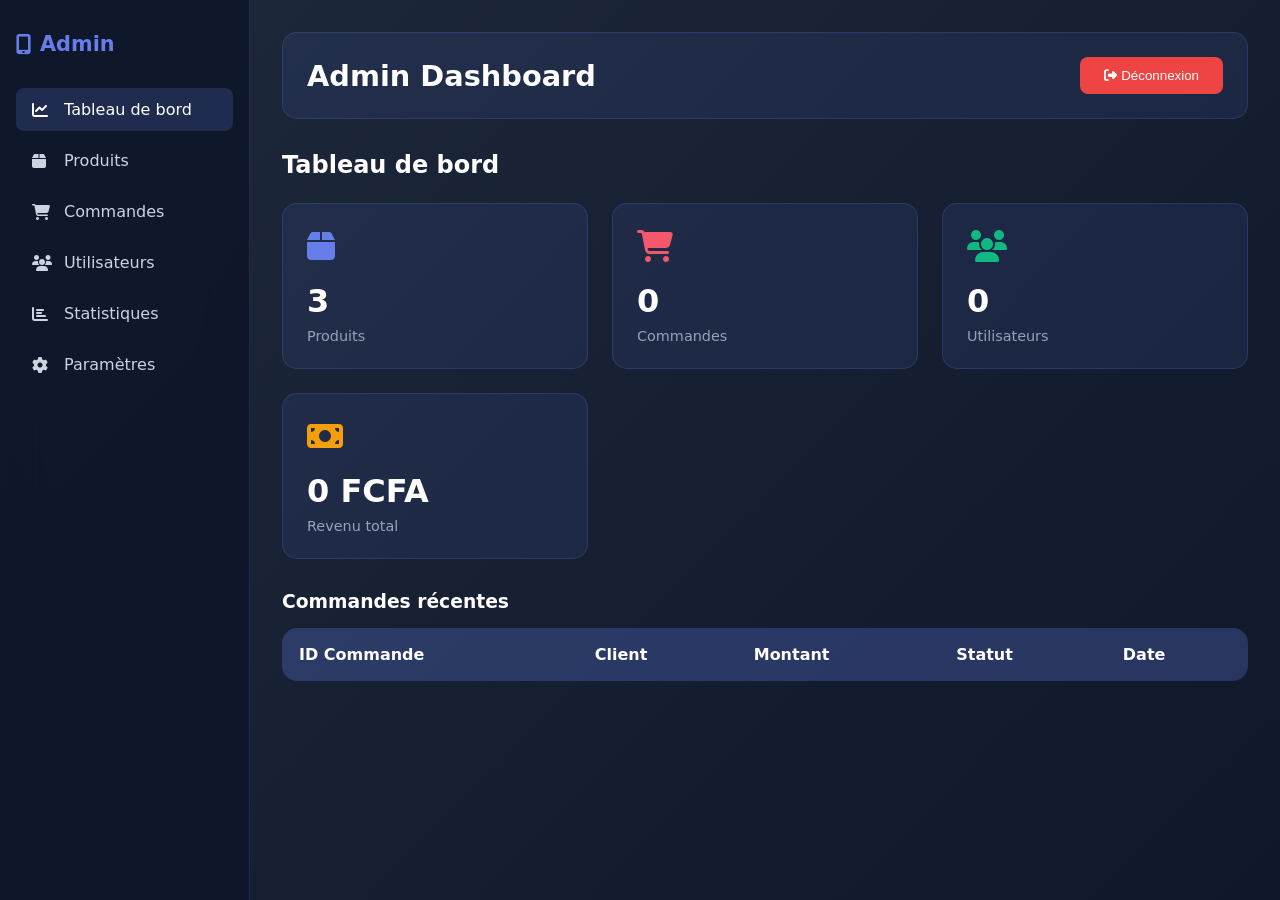
==== admin.html @ 731d3923 "Add files via upload" ====
<!DOCTYPE html>
<html lang="fr">
<head>
<meta charset="UTF-8">
<meta name="viewport" content="width=device-width, initial-scale=1.0">
<title>MobileShop Pro - Admin Dashboard</title>
<link rel="stylesheet" href="https://cdnjs.cloudflare.com/ajax/libs/font-awesome/6.4.0/css/all.min.css">
<style>
  :root {
    --primary: #667eea;
    --secondary: #f5576c;
    --success: #10b981;
    --danger: #ef4444;
    --warning: #f59e0b;
    --dark: #0f172a;
    --light: #f8fafc;
    --gray: #64748b;
    --shadow: 0 10px 30px rgba(0, 0, 0, 0.2);
  }

  * {
    margin: 0;
    padding: 0;
    box-sizing: border-box;
  }

  body {
    font-family: 'Inter', 'Segoe UI', system-ui, -apple-system, sans-serif;
    background: linear-gradient(135deg, #1e293b 0%, #0f172a 100%);
    color: #fff;
    min-height: 100vh;
  }

  /* ===== SIDEBAR ===== */
  .sidebar {
    position: fixed;
    left: 0;
    top: 0;
    width: 250px;
    height: 100vh;
    background: rgba(15, 23, 42, 0.95);
    backdrop-filter: blur(20px);
    padding: 2rem 1rem;
    border-right: 1px solid rgba(102, 126, 234, 0.2);
    overflow-y: auto;
    z-index: 1000;
  }

  .logo {
    font-size: 1.3rem;
    font-weight: 800;
    color: var(--primary);
    margin-bottom: 2rem;
    display: flex;
    align-items: center;
    gap: 0.5rem;
  }

  .menu {
    list-style: none;
  }

  .menu-item {
    margin-bottom: 0.5rem;
  }

  .menu-link {
    color: #cbd5e1;
    text-decoration: none;
    padding: 0.75rem 1rem;
    border-radius: 8px;
    display: flex;
    align-items: center;
    gap: 0.75rem;
    transition: all 0.3s ease;
    cursor: pointer;
  }

  .menu-link:hover,
  .menu-link.active {
    background: rgba(102, 126, 234, 0.2);
    color: white;
  }

  .menu-link i {
    width: 20px;
  }

  /* ===== MAIN CONTENT ===== */
  .main {
    margin-left: 250px;
    padding: 2rem;
  }

  .header {
    display: flex;
    justify-content: space-between;
    align-items: center;
    margin-bottom: 2rem;
    background: rgba(102, 126, 234, 0.1);
    padding: 1.5rem;
    border-radius: 15px;
    border: 1px solid rgba(102, 126, 234, 0.2);
  }

  .header h1 {
    font-size: 1.8rem;
  }

  .logout-btn {
    background: var(--danger);
    color: white;
    border: none;
    padding: 0.7rem 1.5rem;
    border-radius: 8px;
    cursor: pointer;
    transition: all 0.3s ease;
  }

  .logout-btn:hover {
    transform: translateY(-2px);
  }

  /* ===== DASHBOARD GRID ===== */
  .dashboard-grid {
    display: grid;
    grid-template-columns: repeat(auto-fit, minmax(250px, 1fr));
    gap: 1.5rem;
    margin-bottom: 2rem;
  }

  .card {
    background: rgba(102, 126, 234, 0.1);
    border: 1px solid rgba(102, 126, 234, 0.2);
    border-radius: 15px;
    padding: 1.5rem;
    transition: all 0.3s ease;
  }

  .card:hover {
    transform: translateY(-5px);
    box-shadow: 0 10px 30px rgba(102, 126, 234, 0.3);
  }

  .card-icon {
    font-size: 2rem;
    margin-bottom: 1rem;
  }

  .card-value {
    font-size: 2rem;
    font-weight: 800;
    margin-bottom: 0.5rem;
  }

  .card-label {
    color: #94a3b8;
    font-size: 0.9rem;
  }

  /* ===== SECTION ===== */
  .section {
    display: none;
  }

  .section.active {
    display: block;
  }

  .section-title {
    font-size: 1.5rem;
    margin-bottom: 1.5rem;
  }

  /* ===== TABLES ===== */
  .table-container {
    background: rgba(102, 126, 234, 0.1);
    border: 1px solid rgba(102, 126, 234, 0.2);
    border-radius: 15px;
    overflow: hidden;
  }

  table {
    width: 100%;
    border-collapse: collapse;
  }

  th {
    background: rgba(102, 126, 234, 0.2);
    padding: 1rem;
    text-align: left;
    font-weight: 600;
    color: white;
  }

  td {
    padding: 1rem;
    border-bottom: 1px solid rgba(102, 126, 234, 0.1);
    color: #cbd5e1;
  }

  tr:hover {
    background: rgba(102, 126, 234, 0.1);
  }

  .status {
    padding: 0.25rem 0.75rem;
    border-radius: 50px;
    font-size: 0.8rem;
    font-weight: 600;
  }

  .status-pending {
    background: rgba(245, 158, 11, 0.2);
    color: #f59e0b;
  }

  .status-completed {
    background: rgba(16, 185, 129, 0.2);
    color: #10b981;
  }

  .btn {
    padding: 0.5rem 1rem;
    border: none;
    border-radius: 8px;
    cursor: pointer;
    font-weight: 600;
    transition: all 0.3s ease;
    margin-right: 0.5rem;
  }

  .btn-primary {
    background: var(--primary);
    color: white;
  }

  .btn-primary:hover {
    transform: translateY(-2px);
  }

  .btn-danger {
    background: var(--danger);
    color: white;
  }

  .btn-danger:hover {
    transform: translateY(-2px);
  }

  .btn-success {
    background: var(--success);
    color: white;
  }

  .btn-success:hover {
    transform: translateY(-2px);
  }

  /* ===== FORMS ===== */
  .form-group {
    margin-bottom: 1.5rem;
  }

  .form-label {
    display: block;
    margin-bottom: 0.5rem;
    font-weight: 600;
    color: #cbd5e1;
  }

  .form-input,
  .form-select,
  .form-textarea {
    width: 100%;
    padding: 0.8rem 1rem;
    background: rgba(102, 126, 234, 0.1);
    border: 1px solid rgba(102, 126, 234, 0.3);
    border-radius: 8px;
    color: white;
    font-family: inherit;
    transition: all 0.3s ease;
  }

  .form-input:focus,
  .form-select:focus,
  .form-textarea:focus {
    outline: none;
    border-color: var(--primary);
    background: rgba(102, 126, 234, 0.15);
  }

  .form-row {
    display: grid;
    grid-template-columns: 1fr 1fr;
    gap: 1rem;
  }

  /* ===== MODAL ===== */
  .modal {
    display: none;
    position: fixed;
    top: 0;
    left: 0;
    width: 100%;
    height: 100%;
    background: rgba(0, 0, 0, 0.7);
    z-index: 2000;
    align-items: center;
    justify-content: center;
  }

  .modal.active {
    display: flex;
  }

  .modal-content {
    background: linear-gradient(135deg, #1e293b 0%, #0f172a 100%);
    border-radius: 15px;
    padding: 2rem;
    max-width: 600px;
    width: 90%;
    max-height: 90vh;
    overflow-y: auto;
    border: 1px solid rgba(102, 126, 234, 0.2);
  }

  .modal-header {
    display: flex;
    justify-content: space-between;
    align-items: center;
    margin-bottom: 1.5rem;
  }

  .close-modal {
    background: none;
    border: none;
    font-size: 1.5rem;
    cursor: pointer;
    color: #94a3b8;
  }

  /* ===== ALERTS ===== */
  .alert {
    padding: 1rem;
    border-radius: 8px;
    margin-bottom: 1.5rem;
    display: none;
  }

  .alert.show {
    display: block;
  }

  .alert-success {
    background: rgba(16, 185, 129, 0.1);
    border: 1px solid rgba(16, 185, 129, 0.3);
    color: #86efac;
  }

  .alert-danger {
    background: rgba(239, 68, 68, 0.1);
    border: 1px solid rgba(239, 68, 68, 0.3);
    color: #fca5a5;
  }

  /* ===== SEARCH ===== */
  .search-box {
    margin-bottom: 1.5rem;
  }

  .search-input {
    width: 100%;
    max-width: 400px;
    padding: 0.8rem 1rem;
    background: rgba(102, 126, 234, 0.1);
    border: 1px solid rgba(102, 126, 234, 0.3);
    border-radius: 8px;
    color: white;
  }

  .search-input::placeholder {
    color: #64748b;
  }

  /* ===== RESPONSIVE ===== */
  @media (max-width: 768px) {
    .sidebar {
      width: 0;
      overflow: hidden;
    }

    .main {
      margin-left: 0;
    }

    .dashboard-grid {
      grid-template-columns: 1fr;
    }

    .form-row {
      grid-template-columns: 1fr;
    }

    .modal-content {
      width: 95%;
    }

    .header {
      flex-direction: column;
      gap: 1rem;
      align-items: flex-start;
    }
  }
</style>
</head>

<body>
  <!-- SIDEBAR -->
  <aside class="sidebar">
    <div class="logo">
      <i class="fas fa-mobile-alt"></i>
      <span>Admin</span>
    </div>

    <ul class="menu">
      <li class="menu-item">
        <div class="menu-link active" onclick="showSection('dashboard')">
          <i class="fas fa-chart-line"></i>
          <span>Tableau de bord</span>
        </div>
      </li>
      <li class="menu-item">
        <div class="menu-link" onclick="showSection('products')">
          <i class="fas fa-box"></i>
          <span>Produits</span>
        </div>
      </li>
      <li class="menu-item">
        <div class="menu-link" onclick="showSection('orders')">
          <i class="fas fa-shopping-cart"></i>
          <span>Commandes</span>
        </div>
      </li>
      <li class="menu-item">
        <div class="menu-link" onclick="showSection('users')">
          <i class="fas fa-users"></i>
          <span>Utilisateurs</span>
        </div>
      </li>
      <li class="menu-item">
        <div class="menu-link" onclick="showSection('analytics')">
          <i class="fas fa-chart-bar"></i>
          <span>Statistiques</span>
        </div>
      </li>
      <li class="menu-item">
        <div class="menu-link" onclick="showSection('settings')">
          <i class="fas fa-cog"></i>
          <span>Paramètres</span>
        </div>
      </li>
    </ul>
  </aside>

  <!-- MAIN CONTENT -->
  <main class="main">
    <!-- HEADER -->
    <div class="header">
      <h1>Admin Dashboard</h1>
      <button class="logout-btn" onclick="logout()">
        <i class="fas fa-sign-out-alt"></i> Déconnexion
      </button>
    </div>

    <!-- ALERTS -->
    <div class="alert alert-success" id="successAlert"></div>
    <div class="alert alert-danger" id="errorAlert"></div>

    <!-- ===== DASHBOARD SECTION ===== -->
    <section id="dashboard" class="section active">
      <h2 class="section-title">Tableau de bord</h2>
      
      <div class="dashboard-grid">
        <div class="card">
          <div class="card-icon" style="color: var(--primary);"><i class="fas fa-box"></i></div>
          <div class="card-value" id="totalProducts">0</div>
          <div class="card-label">Produits</div>
        </div>

        <div class="card">
          <div class="card-icon" style="color: var(--secondary);"><i class="fas fa-shopping-cart"></i></div>
          <div class="card-value" id="totalOrders">0</div>
          <div class="card-label">Commandes</div>
        </div>

        <div class="card">
          <div class="card-icon" style="color: var(--success);"><i class="fas fa-users"></i></div>
          <div class="card-value" id="totalUsers">0</div>
          <div class="card-label">Utilisateurs</div>
        </div>

        <div class="card">
          <div class="card-icon" style="color: var(--warning);"><i class="fas fa-money-bill"></i></div>
          <div class="card-value" id="totalRevenue">0 FCFA</div>
          <div class="card-label">Revenu total</div>
        </div>
      </div>

      <h3 style="margin-top: 2rem; margin-bottom: 1rem;">Commandes récentes</h3>
      <div class="table-container">
        <table>
          <thead>
            <tr>
              <th>ID Commande</th>
              <th>Client</th>
              <th>Montant</th>
              <th>Statut</th>
              <th>Date</th>
            </tr>
          </thead>
          <tbody id="recentOrdersTable">
          </tbody>
        </table>
      </div>
    </section>

    <!-- ===== PRODUCTS SECTION ===== -->
    <section id="products" class="section">
      <h2 class="section-title">Gestion des produits</h2>

      <button class="btn btn-primary" onclick="openProductModal()" style="margin-bottom: 1.5rem;">
        <i class="fas fa-plus"></i> Ajouter un produit
      </button>

      <div class="search-box">
        <input type="text" class="search-input" id="productSearch" placeholder="Chercher un produit..." onkeyup="filterProducts()">
      </div>

      <div class="table-container">
        <table>
          <thead>
            <tr>
              <th>Nom</th>
              <th>Marque</th>
              <th>Prix</th>
              <th>Type</th>
              <th>Actions</th>
            </tr>
          </thead>
          <tbody id="productsTable">
          </tbody>
        </table>
      </div>
    </section>

    <!-- ===== ORDERS SECTION ===== -->
    <section id="orders" class="section">
      <h2 class="section-title">Gestion des commandes</h2>

      <div class="search-box">
        <input type="text" class="search-input" id="orderSearch" placeholder="Chercher une commande..." onkeyup="filterOrders()">
      </div>

      <div class="table-container">
        <table>
          <thead>
            <tr>
              <th>ID</th>
              <th>Client</th>
              <th>Téléphone</th>
              <th>Montant</th>
              <th>Statut</th>
              <th>Date</th>
              <th>Actions</th>
            </tr>
          </thead>
          <tbody id="ordersTable">
          </tbody>
        </table>
      </div>
    </section>

    <!-- ===== USERS SECTION ===== -->
    <section id="users" class="section">
      <h2 class="section-title">Gestion des utilisateurs</h2>

      <div class="search-box">
        <input type="text" class="search-input" id="userSearch" placeholder="Chercher un utilisateur..." onkeyup="filterUsers()">
      </div>

      <div class="table-container">
        <table>
          <thead>
            <tr>
              <th>Nom</th>
              <th>Email</th>
              <th>Téléphone</th>
              <th>Commandes</th>
              <th>Actions</th>
            </tr>
          </thead>
          <tbody id="usersTable">
          </tbody>
        </table>
      </div>
    </section>

    <!-- ===== ANALYTICS SECTION ===== -->
    <section id="analytics" class="section">
      <h2 class="section-title">Statistiques</h2>

      <div class="dashboard-grid">
        <div class="card">
          <div class="card-icon" style="color: var(--primary);"><i class="fas fa-chart-pie"></i></div>
          <div class="card-value" id="avgOrderValue">0 FCFA</div>
          <div class="card-label">Commande moyenne</div>
        </div>

        <div class="card">
          <div class="card-icon" style="color: var(--secondary);"><i class="fas fa-percentage"></i></div>
          <div class="card-value" id="completionRate">0%</div>
          <div class="card-label">Taux de complétion</div>
        </div>

        <div class="card">
          <div class="card-icon" style="color: var(--success);"><i class="fas fa-arrow-up"></i></div>
          <div class="card-value" id="topProduct">--</div>
          <div class="card-label">Produit le plus vendu</div>
        </div>

        <div class="card">
          <div class="card-icon" style="color: var(--warning);"><i class="fas fa-star"></i></div>
          <div class="card-value" id="avgRating">0/5</div>
          <div class="card-label">Note moyenne</div>
        </div>
      </div>
    </section>

    <!-- ===== SETTINGS SECTION ===== -->
    <section id="settings" class="section">
      <h2 class="section-title">Paramètres</h2>

      <div class="card" style="max-width: 600px;">
        <div class="form-group">
          <label class="form-label">Nom du magasin</label>
          <input type="text" class="form-input" id="storeName" value="MobileShop Pro">
        </div>

        <div class="form-group">
          <label class="form-label">Email contact</label>
          <input type="email" class="form-input" id="storeEmail" value="contact@mobileshop.sn">
        </div>

        <div class="form-group">
          <label class="form-label">Téléphone</label>
          <input type="tel" class="form-input" id="storePhone" value="77 123 45 67">
        </div>

        <div class="form-group">
          <label class="form-label">Adresse</label>
          <input type="text" class="form-input" id="storeAddress" value="Dakar, Sénégal">
        </div>

        <div class="form-group">
          <label class="form-label">Frais de livraison (si < 100k)</label>
          <input type="number" class="form-input" id="shippingFee" value="2000">
        </div>

        <button class="btn btn-success" onclick="saveSettings()">
          <i class="fas fa-save"></i> Sauvegarder
        </button>
      </div>
    </section>
  </main>

  <!-- PRODUCT MODAL -->
  <div class="modal" id="productModal">
    <div class="modal-content">
      <div class="modal-header">
        <h3>Ajouter/Modifier un produit</h3>
        <button class="close-modal" onclick="closeProductModal()"><i class="fas fa-times"></i></button>
      </div>

      <form onsubmit="saveProduct(event)">
        <div class="form-group">
          <label class="form-label">Nom du produit</label>
          <input type="text" class="form-input" id="productName" required>
        </div>

        <div class="form-row">
          <div class="form-group">
            <label class="form-label">Marque</label>
            <select class="form-select" id="productBrand" required>
              <option value="">-- Sélectionnez --</option>
              <option value="apple">Apple</option>
              <option value="samsung">Samsung</option>
              <option value="xiaomi">Xiaomi</option>
              <option value="oppo">Oppo</option>
            </select>
          </div>

          <div class="form-group">
            <label class="form-label">Type</label>
            <select class="form-select" id="productType" required>
              <option value="">-- Sélectionnez --</option>
              <option value="flagship">Flagship</option>
              <option value="mid">Mid-Range</option>
              <option value="budget">Budget</option>
            </select>
          </div>
        </div>

        <div class="form-row">
          <div class="form-group">
            <label class="form-label">Prix (FCFA)</label>
            <input type="number" class="form-input" id="productPrice" required>
          </div>

          <div class="form-group">
            <label class="form-label">Taille écran</label>
            <input type="text" class="form-input" id="productScreen" placeholder="ex: 6.7\"">
          </div>
        </div>

        <div class="form-group">
          <label class="form-label">Spécifications</label>
          <textarea class="form-textarea" id="productSpecs" rows="3" placeholder="Ex: A16 Bionic • Super Retina XDR"></textarea>
        </div>

        <div class="form-group">
          <label class="form-label">URL Image</label>
          <input type="url" class="form-input" id="productImage" placeholder="https://...">
        </div>

        <button type="submit" class="btn btn-success">
          <i class="fas fa-save"></i> Sauvegarder
        </button>
      </form>
    </div>
  </div>

  <script>
    // ===== DATABASE =====
    let db = {
      products: JSON.parse(localStorage.getItem('adminProducts')) || [
        { id: 1, name: "iPhone 14 Pro Max", brand: "apple", price: 900000, type: "flagship", screen: "6.7\"", specs: "A16 Bionic • 6.7\" Super Retina XDR", image: "https://images.unsplash.com/photo-1664478546389-6c03f5c0b9e0" },
        { id: 2, name: "Samsung Galaxy S23 Ultra", brand: "samsung", price: 850000, type: "flagship", screen: "6.8\"", specs: "Snapdragon 8 Gen 2 • 6.8\" Dynamic AMOLED", image: "https://images.unsplash.com/photo-1678911820864-e0c2d1a5cddb" },
        { id: 3, name: "Xiaomi Redmi Note 12 Pro+", brand: "xiaomi", price: 450000, type: "mid", screen: "6.67\"", specs: "Snapdragon 685 • 6.67\" AMOLED 120Hz", image: "https://images.unsplash.com/photo-1631729371254-42c2892f0e6e" },
      ],
      orders: JSON.parse(localStorage.getItem('adminOrders')) || [],
      users: JSON.parse(localStorage.getItem('adminUsers')) || [],
      settings: JSON.parse(localStorage.getItem('adminSettings')) || {
        storeName: "MobileShop Pro",
        storeEmail: "contact@mobileshop.sn",
        storePhone: "77 123 45 67",
        storeAddress: "Dakar, Sénégal",
        shippingFee: 2000
      }
    };

    let currentEditingProductId = null;

    // ===== INIT =====
    function init() {
      loadOrders();
      loadUsers();
      updateDashboard();
      displayProducts();
      displayOrders();
      displayUsers();
      loadSettings();
    }

    function saveDB() {
      localStorage.setItem('adminProducts', JSON.stringify(db.products));
      localStorage.setItem('adminOrders', JSON.stringify(db.orders));
      localStorage.setItem('adminUsers', JSON.stringify(db.users));
      localStorage.setItem('adminSettings', JSON.stringify(db.settings));
    }

    // ===== DASHBOARD =====
    function updateDashboard() {
      document.getElementById('totalProducts').textContent = db.products.length;
      document.getElementById('totalOrders').textContent = db.orders.length;
      document.getElementById('totalUsers').textContent = db.users.length;

      const totalRevenue = db.orders.reduce((sum, o) => sum + o.total, 0);
      document.getElementById('totalRevenue').textContent = totalRevenue.toLocaleString() + ' FCFA';

      displayRecentOrders();
      updateAnalytics();
    }

    function displayRecentOrders() {
      const tbody = document.getElementById('recentOrdersTable');
      const recentOrders = db.orders.slice(-5).reverse();

      tbody.innerHTML = recentOrders.map(order => `
        <tr>
          <td>#${order.id.toString().slice(-6)}</td>
          <td>${order.customer.name}</td>
          <td>${order.total.toLocaleString()} FCFA</td>
          <td><span class="status status-${order.status}">${order.status === 'pending' ? 'En cours' : 'Livrée'}</span></td>
          <td>${new Date(order.date).toLocaleDateString('fr-FR')}</td>
        </tr>
      `).join('');
    }

    // ===== PRODUCTS =====
    function displayProducts() {
      const tbody = document.getElementById('productsTable');
      tbody.innerHTML = db.products.map(product => `
        <tr>
          <td>${product.name}</td>
          <td>${product.brand.toUpperCase()}</td>
          <td>${product.price.toLocaleString()} FCFA</td>
          <td>${product.type}</td>
          <td>
            <button class="btn btn-primary" onclick="editProduct(${product.id})">Modifier</button>
            <button class="btn btn-danger" onclick="deleteProduct(${product.id})">Supprimer</button>
          </td>
        </tr>
      `).join('');
    }

    function filterProducts() {
      const search = document.getElementById('productSearch').value.toLowerCase();
      const filtered = db.products.filter(p => 
        p.name.toLowerCase().includes(search) || 
        p.brand.toLowerCase().includes(search)
      );

      const tbody = document.getElementById('productsTable');
      tbody.innerHTML = filtered.map(product => `
        <tr>
          <td>${product.name}</td>
          <td>${product.brand.toUpperCase()}</td>
          <td>${product.price.toLocaleString()} FCFA</td>
          <td>${product.type}</td>
          <td>
            <button class="btn btn-primary" onclick="editProduct(${product.id})">Modifier</button>
            <button class="btn btn-danger" onclick="deleteProduct(${product.id})">Supprimer</button>
          </td>
        </tr>
      `).join('');
    }

    function openProductModal() {
      currentEditingProductId = null;
      document.getElementById('productName').value = '';
      document.getElementById('productBrand').value = '';
      document.getElementById('productType').value = '';
      document.getElementById('productPrice').value = '';
      document.getElementById('productScreen').value = '';
      document.getElementById('productSpecs').value = '';
      document.getElementById('productImage').value = '';
      document.getElementById('productModal').classList.add('active');
    }

    function closeProductModal() {
      document.getElementById('productModal').classList.remove('active');
    }

    function editProduct(id) {
      const product = db.products.find(p => p.id === id);
      if (!product) return;

      currentEditingProductId = id;
      document.getElementById('productName').value = product.name;
      document.getElementById('productBrand').value = product.brand;
      document.getElementById('productType').value = product.type;
      document.getElementById('productPrice').value = product.price;
      document.getElementById('productScreen').value = product.screen;
      document.getElementById('productSpecs').value = product.specs;
      document.getElementById('productImage').value = product.image;
      document.getElementById('productModal').classList.add('active');
    }

    function saveProduct(e) {
      e.preventDefault();

      const productData = {
        name: document.getElementById('productName').value,
        brand: document.getElementById('productBrand').value,
        type: document.getElementById('productType').value,
        price: parseInt(document.getElementById('productPrice').value),
        screen: document.getElementById('productScreen').value,
        specs: document.getElementById('productSpecs').value,
        image: document.getElementById('productImage').value
      };

      if (currentEditingProductId) {
        const index = db.products.findIndex(p => p.id === currentEditingProductId);
        db.products[index] = { ...db.products[index], ...productData };
        showAlert('Produit modifié avec succès!', 'success');
      } else {
        db.products.push({ id: Date.now(), ...productData });
        showAlert('Produit ajouté avec succès!', 'success');
      }

      saveDB();
      displayProducts();
      closeProductModal();
      updateDashboard();
    }

    function deleteProduct(id) {
      if (confirm('Êtes-vous sûr?')) {
        db.products = db.products.filter(p => p.id !== id);
        saveDB();
        displayProducts();
        updateDashboard();
        showAlert('Produit supprimé!', 'success');
      }
    }

    // ===== ORDERS =====
    function loadOrders() {
      const ordersData = JSON.parse(localStorage.getItem('orders')) || [];
      db.orders = ordersData;
    }

    function displayOrders() {
      const tbody = document.getElementById('ordersTable');
      tbody.innerHTML = db.orders.map(order => `
        <tr>
          <td>#${order.id.toString().slice(-6)}</td>
          <td>${order.customer.name}</td>
          <td>${order.customer.phone}</td>
          <td>${order.total.toLocaleString()} FCFA</td>
          <td><span class="status status-${order.status}">${order.status === 'pending' ? 'En cours' : 'Livrée'}</span></td>
          <td>${new Date(order.date).toLocaleDateString('fr-FR')}</td>
          <td>
            <button class="btn btn-success" onclick="completeOrder(${order.id})">Compléter</button>
          </td>
        </tr>
      `).join('');
    }

    function filterOrders() {
      const search = document.getElementById('orderSearch').value.toLowerCase();
      const filtered = db.orders.filter(o =>
        o.id.toString().includes(search) ||
        o.customer.name.toLowerCase().includes(search) ||
        o.customer.phone.includes(search)
      );

      const tbody = document.getElementById('ordersTable');
      tbody.innerHTML = filtered.map(order => `
        <tr>
          <td>#${order.id.toString().slice(-6)}</td>
          <td>${order.customer.name}</td>
          <td>${order.customer.phone}</td>
          <td>${order.total.toLocaleString()} FCFA</td>
          <td><span class="status status-${order.status}">${order.status === 'pending' ? 'En cours' : 'Livrée'}</span></td>
          <td>${new Date(order.date).toLocaleDateString('fr-FR')}</td>
          <td>
            <button class="btn btn-success" onclick="completeOrder(${order.id})">Compléter</button>
          </td>
        </tr>
      `).join('');
    }

    function completeOrder(id) {
      const order = db.orders.find(o => o.id === id);
      if (order) {
        order.status = 'completed';
        saveDB();
        displayOrders();
        updateDashboard();
        showAlert('Commande marquée comme livrée!', 'success');
      }
    }

    // ===== USERS =====
    function loadUsers() {
      const usersData = JSON.parse(localStorage.getItem('users')) || [];
      db.users = usersData;
    }

    function displayUsers() {
      const tbody = document.getElementById('usersTable');
      tbody.innerHTML = db.users.map(user => {
        const userOrders = db.orders.filter(o => o.customer.phone === user.phone).length;
        return `
          <tr>
            <td>${user.name}</td>
            <td>${user.email}</td>
            <td>${user.phone}</td>
            <td>${userOrders}</td>
            <td>
              <button class="btn btn-danger" onclick="deleteUser('${user.email}')">Supprimer</button>
            </td>
          </tr>
        `;
      }).join('');
    }

    function filterUsers() {
      const search = document.getElementById('userSearch').value.toLowerCase();
      const filtered = db.users.filter(u =>
        u.name.toLowerCase().includes(search) ||
        u.email.toLowerCase().includes(search) ||
        u.phone.includes(search)
      );

      const tbody = document.getElementById('usersTable');
      tbody.innerHTML = filtered.map(user => {
        const userOrders = db.orders.filter(o => o.customer.phone === user.phone).length;
        return `
          <tr>
            <td>${user.name}</td>
            <td>${user.email}</td>
            <td>${user.phone}</td>
            <td>${userOrders}</td>
            <td>
              <button class="btn btn-danger" onclick="deleteUser('${user.email}')">Supprimer</button>
            </td>
          </tr>
        `;
      }).join('');
    }

    function deleteUser(email) {
      if (confirm('Êtes-vous sûr?')) {
        db.users = db.users.filter(u => u.email !== email);
        saveDB();
        displayUsers();
        showAlert('Utilisateur supprimé!', 'success');
      }
    }

    // ===== ANALYTICS =====
    function updateAnalytics() {
      const totalRevenue = db.orders.reduce((sum, o) => sum + o.total, 0);
      const avgOrder = db.orders.length > 0 ? totalRevenue / db.orders.length : 0;
      document.getElementById('avgOrderValue').textContent = avgOrder.toLocaleString() + ' FCFA';

      const completedOrders = db.orders.filter(o => o.status === 'completed').length;
      const completionRate = db.orders.length > 0 ? Math.round((completedOrders / db.orders.length) * 100) : 0;
      document.getElementById('completionRate').textContent = completionRate + '%';

      // Top product
      const productCounts = {};
      db.orders.forEach(order => {
        order.items.forEach(item => {
          productCounts[item.name] = (productCounts[item.name] || 0) + item.qty;
        });
      });

      const topProduct = Object.keys(productCounts).length > 0
        ? Object.keys(productCounts).reduce((a, b) => productCounts[a] > productCounts[b] ? a : b)
        : '--';
      document.getElementById('topProduct').textContent = topProduct;

      document.getElementById('avgRating').textContent = '4.8/5';
    }

    // ===== SETTINGS =====
    function loadSettings() {
      document.getElementById('storeName').value = db.settings.storeName;
      document.getElementById('storeEmail').value = db.settings.storeEmail;
      document.getElementById('storePhone').value = db.settings.storePhone;
      document.getElementById('storeAddress').value = db.settings.storeAddress;
      document.getElementById('shippingFee').value = db.settings.shippingFee;
    }

    function saveSettings() {
      db.settings.storeName = document.getElementById('storeName').value;
      db.settings.storeEmail = document.getElementById('storeEmail').value;
      db.settings.storePhone = document.getElementById('storePhone').value;
      db.settings.storeAddress = document.getElementById('storeAddress').value;
      db.settings.shippingFee = parseInt(document.getElementById('shippingFee').value);
      saveDB();
      showAlert('Paramètres sauvegardés!', 'success');
    }

    // ===== UI =====
    function showSection(sectionId) {
      document.querySelectorAll('.section').forEach(s => s.classList.remove('active'));
      document.querySelectorAll('.menu-link').forEach(l => l.classList.remove('active'));
      document.getElementById(sectionId).classList.add('active');
      event.target.closest('.menu-link').classList.add('active');

      if (sectionId === 'dashboard') {
        updateDashboard();
      }
    }

    function showAlert(msg, type) {
      const alertEl = document.getElementById(type === 'success' ? 'successAlert' : 'errorAlert');
      alertEl.textContent = msg;
      alertEl.classList.add('show');
      setTimeout(() => alertEl.classList.remove('show'), 3000);
    }

    function logout() {
      if (confirm('Êtes-vous sûr de vouloir vous déconnecter?')) {
        localStorage.removeItem('adminLoggedIn');
        window.location.href = 'index.html';
      }
    }

    window.addEventListener('DOMContentLoaded', init);
  </script>
</body>
</html>
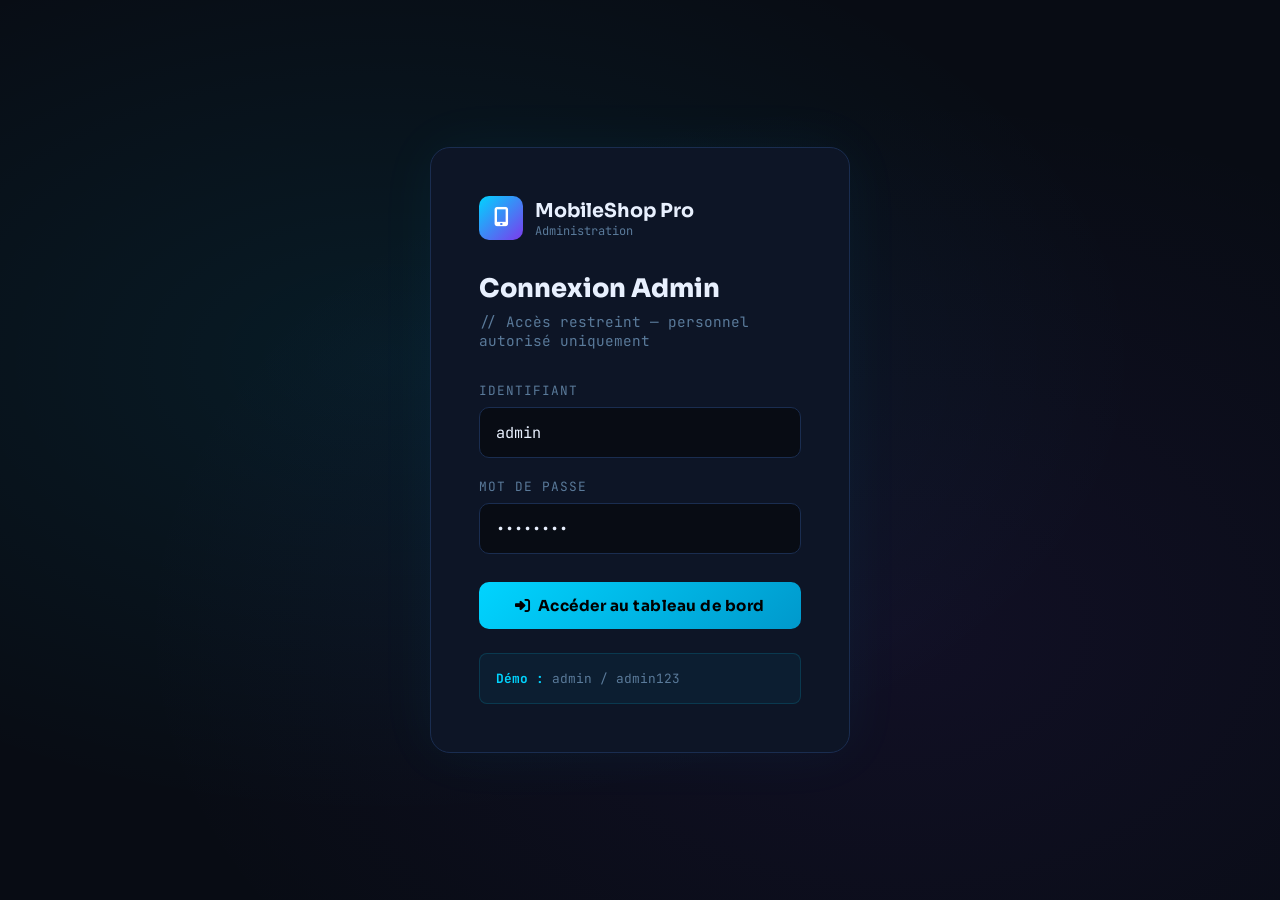
==== commit 1164fa06: "Update print statement from 'Hello' to 'Goodbye'" ====
--- a/admin.html
+++ b/admin.html
@@ -1,1108 +1,1900 @@
 <!DOCTYPE html>
 <html lang="fr">
 <head>
-<meta charset="UTF-8">
-<meta name="viewport" content="width=device-width, initial-scale=1.0">
-<title>MobileShop Pro - Admin Dashboard</title>
-<link rel="stylesheet" href="https://cdnjs.cloudflare.com/ajax/libs/font-awesome/6.4.0/css/all.min.css">
-<style>
-  :root {
-    --primary: #667eea;
-    --secondary: #f5576c;
-    --success: #10b981;
-    --danger: #ef4444;
-    --warning: #f59e0b;
-    --dark: #0f172a;
-    --light: #f8fafc;
-    --gray: #64748b;
-    --shadow: 0 10px 30px rgba(0, 0, 0, 0.2);
-  }
-
-  * {
-    margin: 0;
-    padding: 0;
-    box-sizing: border-box;
-  }
-
-  body {
-    font-family: 'Inter', 'Segoe UI', system-ui, -apple-system, sans-serif;
-    background: linear-gradient(135deg, #1e293b 0%, #0f172a 100%);
-    color: #fff;
-    min-height: 100vh;
-  }
-
-  /* ===== SIDEBAR ===== */
-  .sidebar {
-    position: fixed;
-    left: 0;
-    top: 0;
-    width: 250px;
-    height: 100vh;
-    background: rgba(15, 23, 42, 0.95);
-    backdrop-filter: blur(20px);
-    padding: 2rem 1rem;
-    border-right: 1px solid rgba(102, 126, 234, 0.2);
-    overflow-y: auto;
-    z-index: 1000;
-  }
-
-  .logo {
-    font-size: 1.3rem;
-    font-weight: 800;
-    color: var(--primary);
-    margin-bottom: 2rem;
-    display: flex;
-    align-items: center;
-    gap: 0.5rem;
-  }
-
-  .menu {
-    list-style: none;
-  }
-
-  .menu-item {
-    margin-bottom: 0.5rem;
-  }
-
-  .menu-link {
-    color: #cbd5e1;
-    text-decoration: none;
-    padding: 0.75rem 1rem;
-    border-radius: 8px;
-    display: flex;
-    align-items: center;
-    gap: 0.75rem;
-    transition: all 0.3s ease;
-    cursor: pointer;
-  }
-
-  .menu-link:hover,
-  .menu-link.active {
-    background: rgba(102, 126, 234, 0.2);
-    color: white;
-  }
-
-  .menu-link i {
-    width: 20px;
-  }
-
-  /* ===== MAIN CONTENT ===== */
-  .main {
-    margin-left: 250px;
-    padding: 2rem;
-  }
-
-  .header {
-    display: flex;
-    justify-content: space-between;
-    align-items: center;
-    margin-bottom: 2rem;
-    background: rgba(102, 126, 234, 0.1);
-    padding: 1.5rem;
-    border-radius: 15px;
-    border: 1px solid rgba(102, 126, 234, 0.2);
-  }
-
-  .header h1 {
-    font-size: 1.8rem;
-  }
-
-  .logout-btn {
-    background: var(--danger);
-    color: white;
-    border: none;
-    padding: 0.7rem 1.5rem;
-    border-radius: 8px;
-    cursor: pointer;
-    transition: all 0.3s ease;
-  }
-
-  .logout-btn:hover {
-    transform: translateY(-2px);
-  }
-
-  /* ===== DASHBOARD GRID ===== */
-  .dashboard-grid {
-    display: grid;
-    grid-template-columns: repeat(auto-fit, minmax(250px, 1fr));
-    gap: 1.5rem;
-    margin-bottom: 2rem;
-  }
-
-  .card {
-    background: rgba(102, 126, 234, 0.1);
-    border: 1px solid rgba(102, 126, 234, 0.2);
-    border-radius: 15px;
-    padding: 1.5rem;
-    transition: all 0.3s ease;
-  }
-
-  .card:hover {
-    transform: translateY(-5px);
-    box-shadow: 0 10px 30px rgba(102, 126, 234, 0.3);
-  }
-
-  .card-icon {
-    font-size: 2rem;
-    margin-bottom: 1rem;
-  }
-
-  .card-value {
-    font-size: 2rem;
-    font-weight: 800;
-    margin-bottom: 0.5rem;
-  }
-
-  .card-label {
-    color: #94a3b8;
-    font-size: 0.9rem;
-  }
-
-  /* ===== SECTION ===== */
-  .section {
-    display: none;
-  }
-
-  .section.active {
-    display: block;
-  }
-
-  .section-title {
-    font-size: 1.5rem;
-    margin-bottom: 1.5rem;
-  }
-
-  /* ===== TABLES ===== */
-  .table-container {
-    background: rgba(102, 126, 234, 0.1);
-    border: 1px solid rgba(102, 126, 234, 0.2);
-    border-radius: 15px;
-    overflow: hidden;
-  }
-
-  table {
-    width: 100%;
-    border-collapse: collapse;
-  }
-
-  th {
-    background: rgba(102, 126, 234, 0.2);
-    padding: 1rem;
-    text-align: left;
-    font-weight: 600;
-    color: white;
-  }
-
-  td {
-    padding: 1rem;
-    border-bottom: 1px solid rgba(102, 126, 234, 0.1);
-    color: #cbd5e1;
-  }
-
-  tr:hover {
-    background: rgba(102, 126, 234, 0.1);
-  }
-
-  .status {
-    padding: 0.25rem 0.75rem;
-    border-radius: 50px;
-    font-size: 0.8rem;
-    font-weight: 600;
-  }
-
-  .status-pending {
-    background: rgba(245, 158, 11, 0.2);
-    color: #f59e0b;
-  }
-
-  .status-completed {
-    background: rgba(16, 185, 129, 0.2);
-    color: #10b981;
-  }
-
-  .btn {
-    padding: 0.5rem 1rem;
-    border: none;
-    border-radius: 8px;
-    cursor: pointer;
-    font-weight: 600;
-    transition: all 0.3s ease;
-    margin-right: 0.5rem;
-  }
-
-  .btn-primary {
-    background: var(--primary);
-    color: white;
-  }
-
-  .btn-primary:hover {
-    transform: translateY(-2px);
-  }
-
-  .btn-danger {
-    background: var(--danger);
-    color: white;
-  }
-
-  .btn-danger:hover {
-    transform: translateY(-2px);
-  }
-
-  .btn-success {
-    background: var(--success);
-    color: white;
-  }
-
-  .btn-success:hover {
-    transform: translateY(-2px);
-  }
-
-  /* ===== FORMS ===== */
-  .form-group {
-    margin-bottom: 1.5rem;
-  }
-
-  .form-label {
-    display: block;
-    margin-bottom: 0.5rem;
-    font-weight: 600;
-    color: #cbd5e1;
-  }
-
-  .form-input,
-  .form-select,
-  .form-textarea {
-    width: 100%;
-    padding: 0.8rem 1rem;
-    background: rgba(102, 126, 234, 0.1);
-    border: 1px solid rgba(102, 126, 234, 0.3);
-    border-radius: 8px;
-    color: white;
-    font-family: inherit;
-    transition: all 0.3s ease;
-  }
-
-  .form-input:focus,
-  .form-select:focus,
-  .form-textarea:focus {
-    outline: none;
-    border-color: var(--primary);
-    background: rgba(102, 126, 234, 0.15);
-  }
-
-  .form-row {
-    display: grid;
-    grid-template-columns: 1fr 1fr;
-    gap: 1rem;
-  }
-
-  /* ===== MODAL ===== */
-  .modal {
-    display: none;
-    position: fixed;
-    top: 0;
-    left: 0;
-    width: 100%;
-    height: 100%;
-    background: rgba(0, 0, 0, 0.7);
-    z-index: 2000;
-    align-items: center;
-    justify-content: center;
-  }
-
-  .modal.active {
-    display: flex;
-  }
-
-  .modal-content {
-    background: linear-gradient(135deg, #1e293b 0%, #0f172a 100%);
-    border-radius: 15px;
-    padding: 2rem;
-    max-width: 600px;
-    width: 90%;
-    max-height: 90vh;
-    overflow-y: auto;
-    border: 1px solid rgba(102, 126, 234, 0.2);
-  }
-
-  .modal-header {
-    display: flex;
-    justify-content: space-between;
-    align-items: center;
-    margin-bottom: 1.5rem;
-  }
-
-  .close-modal {
-    background: none;
-    border: none;
-    font-size: 1.5rem;
-    cursor: pointer;
-    color: #94a3b8;
-  }
-
-  /* ===== ALERTS ===== */
-  .alert {
-    padding: 1rem;
-    border-radius: 8px;
-    margin-bottom: 1.5rem;
-    display: none;
-  }
-
-  .alert.show {
-    display: block;
-  }
-
-  .alert-success {
-    background: rgba(16, 185, 129, 0.1);
-    border: 1px solid rgba(16, 185, 129, 0.3);
-    color: #86efac;
-  }
-
-  .alert-danger {
-    background: rgba(239, 68, 68, 0.1);
-    border: 1px solid rgba(239, 68, 68, 0.3);
-    color: #fca5a5;
-  }
-
-  /* ===== SEARCH ===== */
-  .search-box {
-    margin-bottom: 1.5rem;
-  }
-
-  .search-input {
-    width: 100%;
-    max-width: 400px;
-    padding: 0.8rem 1rem;
-    background: rgba(102, 126, 234, 0.1);
-    border: 1px solid rgba(102, 126, 234, 0.3);
-    border-radius: 8px;
-    color: white;
-  }
-
-  .search-input::placeholder {
-    color: #64748b;
-  }
-
-  /* ===== RESPONSIVE ===== */
-  @media (max-width: 768px) {
+  <meta charset="UTF-8">
+  <meta name="viewport" content="width=device-width, initial-scale=1.0">
+  <title>MobileShop Pro — Admin</title>
+  <link rel="stylesheet" href="https://cdnjs.cloudflare.com/ajax/libs/font-awesome/6.4.0/css/all.min.css">
+  <link href="https://fonts.googleapis.com/css2?family=JetBrains+Mono:wght@400;600&family=Sora:wght@400;600;700;800&display=swap" rel="stylesheet">
+
+  <style>
+    *, *::before, *::after { margin: 0; padding: 0; box-sizing: border-box; }
+
+    :root {
+      --bg:       #080c14;
+      --surface:  #0d1526;
+      --surface2: #111d35;
+      --border:   #1a2d50;
+      --accent:   #00d4ff;
+      --accent2:  #7c3aed;
+      --green:    #00e5a0;
+      --red:      #ff4757;
+      --orange:   #ff8c00;
+      --yellow:   #ffd700;
+      --text:     #e8f0fe;
+      --muted:    #5a7a9a;
+      --mono:     'JetBrains Mono', monospace;
+      --sans:     'Sora', sans-serif;
+    }
+
+    body {
+      font-family: var(--sans);
+      background: var(--bg);
+      color: var(--text);
+      min-height: 100vh;
+      overflow-x: hidden;
+    }
+
+    /* ── LOGIN ── */
+    #loginScreen {
+      min-height: 100vh;
+      display: flex;
+      align-items: center;
+      justify-content: center;
+      background: radial-gradient(ellipse at 30% 40%, rgba(0,212,255,0.08) 0%, transparent 60%),
+                  radial-gradient(ellipse at 70% 70%, rgba(124,58,237,0.08) 0%, transparent 60%),
+                  var(--bg);
+    }
+
+    .login-box {
+      background: var(--surface);
+      border: 1px solid var(--border);
+      border-radius: 20px;
+      padding: 3rem;
+      width: 100%;
+      max-width: 420px;
+      box-shadow: 0 0 60px rgba(0,212,255,0.05);
+    }
+
+    .login-logo {
+      display: flex;
+      align-items: center;
+      gap: 0.75rem;
+      margin-bottom: 2rem;
+    }
+
+    .login-logo-icon {
+      width: 44px;
+      height: 44px;
+      background: linear-gradient(135deg, var(--accent), var(--accent2));
+      border-radius: 10px;
+      display: flex;
+      align-items: center;
+      justify-content: center;
+      font-size: 1.2rem;
+      color: white;
+    }
+
+    .login-logo-text { font-size: 1.2rem; font-weight: 700; color: var(--text); }
+    .login-logo-sub { font-size: 0.75rem; color: var(--muted); font-family: var(--mono); }
+
+    .login-title { font-size: 1.6rem; font-weight: 800; margin-bottom: 0.5rem; }
+    .login-subtitle { color: var(--muted); font-size: 0.9rem; margin-bottom: 2rem; font-family: var(--mono); }
+
+    .field { margin-bottom: 1.25rem; }
+    .field label { display: block; font-size: 0.8rem; color: var(--muted); margin-bottom: 0.5rem; font-family: var(--mono); letter-spacing: 1px; text-transform: uppercase; }
+
+    .field input {
+      width: 100%;
+      padding: 0.875rem 1rem;
+      background: var(--bg);
+      border: 1px solid var(--border);
+      border-radius: 10px;
+      color: var(--text);
+      font-family: var(--mono);
+      font-size: 0.95rem;
+      transition: border-color 0.2s, box-shadow 0.2s;
+    }
+
+    .field input:focus {
+      outline: none;
+      border-color: var(--accent);
+      box-shadow: 0 0 0 3px rgba(0,212,255,0.1);
+    }
+
+    .login-btn {
+      width: 100%;
+      padding: 0.875rem;
+      background: linear-gradient(135deg, var(--accent), #0099cc);
+      color: #000;
+      font-weight: 700;
+      font-family: var(--sans);
+      font-size: 0.95rem;
+      border: none;
+      border-radius: 10px;
+      cursor: pointer;
+      transition: all 0.2s;
+      margin-top: 0.5rem;
+      letter-spacing: 0.5px;
+    }
+
+    .login-btn:hover { transform: translateY(-2px); box-shadow: 0 8px 24px rgba(0,212,255,0.3); }
+
+    .login-error {
+      background: rgba(255,71,87,0.1);
+      border: 1px solid rgba(255,71,87,0.3);
+      color: #ff6b7a;
+      padding: 0.75rem 1rem;
+      border-radius: 8px;
+      font-size: 0.85rem;
+      font-family: var(--mono);
+      margin-bottom: 1rem;
+      display: none;
+    }
+
+    .login-error.show { display: block; }
+
+    .login-hint {
+      margin-top: 1.5rem;
+      padding: 1rem;
+      background: rgba(0,212,255,0.05);
+      border: 1px solid rgba(0,212,255,0.15);
+      border-radius: 8px;
+      font-family: var(--mono);
+      font-size: 0.8rem;
+      color: var(--muted);
+    }
+
+    .login-hint strong { color: var(--accent); }
+
+    /* ── LAYOUT ── */
+    #adminApp { display: none; min-height: 100vh; }
+
     .sidebar {
-      width: 0;
+      position: fixed;
+      top: 0; left: 0;
+      width: 260px;
+      height: 100vh;
+      background: var(--surface);
+      border-right: 1px solid var(--border);
+      display: flex;
+      flex-direction: column;
+      z-index: 100;
+      transition: transform 0.3s;
+    }
+
+    .sidebar-header {
+      padding: 1.5rem;
+      border-bottom: 1px solid var(--border);
+    }
+
+    .brand {
+      display: flex;
+      align-items: center;
+      gap: 0.75rem;
+    }
+
+    .brand-icon {
+      width: 38px;
+      height: 38px;
+      background: linear-gradient(135deg, var(--accent), var(--accent2));
+      border-radius: 9px;
+      display: flex;
+      align-items: center;
+      justify-content: center;
+      font-size: 1rem;
+      color: white;
+      flex-shrink: 0;
+    }
+
+    .brand-name { font-weight: 700; font-size: 1rem; }
+    .brand-sub { font-size: 0.7rem; color: var(--accent); font-family: var(--mono); letter-spacing: 2px; text-transform: uppercase; }
+
+    .sidebar-nav { flex: 1; padding: 1rem 0; overflow-y: auto; }
+
+    .nav-section-title {
+      padding: 0.5rem 1.5rem;
+      font-size: 0.65rem;
+      font-family: var(--mono);
+      letter-spacing: 2px;
+      text-transform: uppercase;
+      color: var(--muted);
+      margin-top: 0.5rem;
+    }
+
+    .nav-item {
+      display: flex;
+      align-items: center;
+      gap: 0.75rem;
+      padding: 0.75rem 1.5rem;
+      color: var(--muted);
+      cursor: pointer;
+      transition: all 0.2s;
+      border-left: 3px solid transparent;
+      font-size: 0.9rem;
+      font-weight: 500;
+      text-decoration: none;
+    }
+
+    .nav-item:hover { color: var(--text); background: rgba(255,255,255,0.03); }
+
+    .nav-item.active {
+      color: var(--accent);
+      background: rgba(0,212,255,0.06);
+      border-left-color: var(--accent);
+    }
+
+    .nav-item i { width: 18px; text-align: center; font-size: 0.9rem; }
+
+    .nav-badge {
+      margin-left: auto;
+      background: var(--red);
+      color: white;
+      font-size: 0.65rem;
+      font-family: var(--mono);
+      font-weight: 700;
+      padding: 0.15rem 0.45rem;
+      border-radius: 999px;
+    }
+
+    .sidebar-footer {
+      padding: 1rem 1.5rem;
+      border-top: 1px solid var(--border);
+    }
+
+    .admin-user {
+      display: flex;
+      align-items: center;
+      gap: 0.75rem;
+      margin-bottom: 1rem;
+    }
+
+    .admin-avatar {
+      width: 36px;
+      height: 36px;
+      background: linear-gradient(135deg, var(--accent2), var(--accent));
+      border-radius: 50%;
+      display: flex;
+      align-items: center;
+      justify-content: center;
+      font-size: 0.9rem;
+      color: white;
+      font-weight: 700;
+    }
+
+    .admin-info { flex: 1; }
+    .admin-name { font-size: 0.85rem; font-weight: 600; }
+    .admin-role { font-size: 0.7rem; color: var(--accent); font-family: var(--mono); }
+
+    .logout-btn {
+      width: 100%;
+      padding: 0.6rem;
+      background: rgba(255,71,87,0.1);
+      border: 1px solid rgba(255,71,87,0.3);
+      color: var(--red);
+      border-radius: 8px;
+      cursor: pointer;
+      font-size: 0.8rem;
+      font-family: var(--sans);
+      font-weight: 600;
+      transition: all 0.2s;
+      display: flex;
+      align-items: center;
+      justify-content: center;
+      gap: 0.5rem;
+    }
+
+    .logout-btn:hover { background: rgba(255,71,87,0.2); }
+
+    /* ── MAIN ── */
+    .main {
+      margin-left: 260px;
+      min-height: 100vh;
+      display: flex;
+      flex-direction: column;
+    }
+
+    .topbar {
+      background: var(--surface);
+      border-bottom: 1px solid var(--border);
+      padding: 1rem 2rem;
+      display: flex;
+      align-items: center;
+      justify-content: space-between;
+      position: sticky;
+      top: 0;
+      z-index: 50;
+    }
+
+    .topbar-left h1 {
+      font-size: 1.25rem;
+      font-weight: 700;
+    }
+
+    .topbar-left p { font-size: 0.8rem; color: var(--muted); font-family: var(--mono); }
+
+    .topbar-right { display: flex; align-items: center; gap: 1rem; }
+
+    .topbar-time {
+      font-family: var(--mono);
+      font-size: 0.8rem;
+      color: var(--muted);
+    }
+
+    .store-link {
+      display: flex;
+      align-items: center;
+      gap: 0.5rem;
+      padding: 0.5rem 1rem;
+      background: rgba(0,212,255,0.1);
+      border: 1px solid rgba(0,212,255,0.3);
+      border-radius: 8px;
+      color: var(--accent);
+      text-decoration: none;
+      font-size: 0.8rem;
+      font-weight: 600;
+      transition: all 0.2s;
+    }
+
+    .store-link:hover { background: rgba(0,212,255,0.2); }
+
+    .content { flex: 1; padding: 2rem; }
+
+    /* ── SECTIONS ── */
+    .section { display: none; }
+    .section.active { display: block; }
+
+    /* ── STATS CARDS ── */
+    .stats-grid {
+      display: grid;
+      grid-template-columns: repeat(auto-fit, minmax(220px, 1fr));
+      gap: 1.25rem;
+      margin-bottom: 2rem;
+    }
+
+    .stat-card {
+      background: var(--surface);
+      border: 1px solid var(--border);
+      border-radius: 16px;
+      padding: 1.5rem;
+      position: relative;
       overflow: hidden;
-    }
-
-    .main {
-      margin-left: 0;
-    }
-
-    .dashboard-grid {
-      grid-template-columns: 1fr;
-    }
-
-    .form-row {
-      grid-template-columns: 1fr;
-    }
-
-    .modal-content {
-      width: 95%;
-    }
-
-    .header {
-      flex-direction: column;
+      transition: transform 0.2s, border-color 0.2s;
+    }
+
+    .stat-card::before {
+      content: '';
+      position: absolute;
+      top: 0; left: 0; right: 0;
+      height: 2px;
+    }
+
+    .stat-card.blue::before  { background: linear-gradient(90deg, var(--accent), transparent); }
+    .stat-card.green::before { background: linear-gradient(90deg, var(--green), transparent); }
+    .stat-card.purple::before{ background: linear-gradient(90deg, var(--accent2), transparent); }
+    .stat-card.orange::before{ background: linear-gradient(90deg, var(--orange), transparent); }
+
+    .stat-card:hover { transform: translateY(-3px); border-color: var(--muted); }
+
+    .stat-card-header {
+      display: flex;
+      justify-content: space-between;
+      align-items: flex-start;
+      margin-bottom: 1rem;
+    }
+
+    .stat-label { font-size: 0.75rem; color: var(--muted); font-family: var(--mono); letter-spacing: 1px; text-transform: uppercase; }
+
+    .stat-icon {
+      width: 36px;
+      height: 36px;
+      border-radius: 9px;
+      display: flex;
+      align-items: center;
+      justify-content: center;
+      font-size: 1rem;
+    }
+
+    .stat-icon.blue   { background: rgba(0,212,255,0.15);  color: var(--accent); }
+    .stat-icon.green  { background: rgba(0,229,160,0.15);  color: var(--green); }
+    .stat-icon.purple { background: rgba(124,58,237,0.15); color: var(--accent2); }
+    .stat-icon.orange { background: rgba(255,140,0,0.15);  color: var(--orange); }
+
+    .stat-value { font-size: 2rem; font-weight: 800; font-family: var(--mono); }
+    .stat-sub { font-size: 0.75rem; color: var(--muted); margin-top: 0.25rem; font-family: var(--mono); }
+
+    .stat-trend {
+      display: inline-flex;
+      align-items: center;
+      gap: 0.25rem;
+      font-size: 0.75rem;
+      font-family: var(--mono);
+      margin-top: 0.5rem;
+    }
+
+    .stat-trend.up   { color: var(--green); }
+    .stat-trend.down { color: var(--red); }
+
+    /* ── TABLE ── */
+    .card {
+      background: var(--surface);
+      border: 1px solid var(--border);
+      border-radius: 16px;
+      overflow: hidden;
+      margin-bottom: 1.5rem;
+    }
+
+    .card-header {
+      display: flex;
+      justify-content: space-between;
+      align-items: center;
+      padding: 1.25rem 1.5rem;
+      border-bottom: 1px solid var(--border);
       gap: 1rem;
-      align-items: flex-start;
-    }
-  }
-</style>
+      flex-wrap: wrap;
+    }
+
+    .card-title { font-size: 1rem; font-weight: 700; }
+    .card-subtitle { font-size: 0.75rem; color: var(--muted); font-family: var(--mono); }
+
+    .card-actions { display: flex; gap: 0.75rem; flex-wrap: wrap; }
+
+    .btn {
+      display: inline-flex;
+      align-items: center;
+      gap: 0.5rem;
+      padding: 0.5rem 1rem;
+      border-radius: 8px;
+      font-size: 0.8rem;
+      font-weight: 600;
+      cursor: pointer;
+      transition: all 0.2s;
+      border: none;
+      font-family: var(--sans);
+    }
+
+    .btn-primary {
+      background: linear-gradient(135deg, var(--accent), #0099cc);
+      color: #000;
+    }
+
+    .btn-primary:hover { transform: translateY(-1px); box-shadow: 0 4px 12px rgba(0,212,255,0.3); }
+
+    .btn-ghost {
+      background: rgba(255,255,255,0.05);
+      border: 1px solid var(--border);
+      color: var(--muted);
+    }
+
+    .btn-ghost:hover { border-color: var(--accent); color: var(--accent); }
+
+    .btn-danger {
+      background: rgba(255,71,87,0.15);
+      border: 1px solid rgba(255,71,87,0.3);
+      color: var(--red);
+    }
+
+    .btn-danger:hover { background: rgba(255,71,87,0.25); }
+
+    .btn-success {
+      background: rgba(0,229,160,0.15);
+      border: 1px solid rgba(0,229,160,0.3);
+      color: var(--green);
+    }
+
+    .btn-success:hover { background: rgba(0,229,160,0.25); }
+
+    .search-field {
+      position: relative;
+    }
+
+    .search-field i {
+      position: absolute;
+      left: 0.75rem;
+      top: 50%;
+      transform: translateY(-50%);
+      color: var(--muted);
+      font-size: 0.8rem;
+    }
+
+    .search-field input {
+      padding: 0.5rem 0.75rem 0.5rem 2rem;
+      background: var(--bg);
+      border: 1px solid var(--border);
+      border-radius: 8px;
+      color: var(--text);
+      font-size: 0.8rem;
+      font-family: var(--mono);
+      width: 220px;
+      transition: border-color 0.2s;
+    }
+
+    .search-field input:focus { outline: none; border-color: var(--accent); }
+
+    table { width: 100%; border-collapse: collapse; }
+
+    thead tr { background: rgba(255,255,255,0.02); }
+
+    th {
+      padding: 0.75rem 1.5rem;
+      text-align: left;
+      font-size: 0.7rem;
+      font-family: var(--mono);
+      letter-spacing: 1.5px;
+      text-transform: uppercase;
+      color: var(--muted);
+      border-bottom: 1px solid var(--border);
+      white-space: nowrap;
+    }
+
+    td {
+      padding: 1rem 1.5rem;
+      border-bottom: 1px solid rgba(26,45,80,0.5);
+      font-size: 0.875rem;
+      vertical-align: middle;
+    }
+
+    tr:last-child td { border-bottom: none; }
+
+    tr:hover td { background: rgba(255,255,255,0.02); }
+
+    .badge {
+      display: inline-flex;
+      align-items: center;
+      gap: 0.3rem;
+      padding: 0.25rem 0.6rem;
+      border-radius: 999px;
+      font-size: 0.7rem;
+      font-weight: 700;
+      font-family: var(--mono);
+    }
+
+    .badge-flagship { background: rgba(0,212,255,0.15); color: var(--accent); border: 1px solid rgba(0,212,255,0.3); }
+    .badge-mid      { background: rgba(124,58,237,0.15); color: #a78bfa; border: 1px solid rgba(124,58,237,0.3); }
+    .badge-budget   { background: rgba(255,140,0,0.15); color: var(--orange); border: 1px solid rgba(255,140,0,0.3); }
+
+    .brand-chip {
+      display: inline-flex;
+      align-items: center;
+      gap: 0.4rem;
+      font-weight: 600;
+      font-size: 0.85rem;
+    }
+
+    .brand-dot {
+      width: 8px; height: 8px;
+      border-radius: 50%;
+    }
+
+    .dot-apple   { background: #aaa; }
+    .dot-samsung { background: #1428a0; }
+    .dot-xiaomi  { background: #ff6900; }
+    .dot-oppo    { background: #1d8de1; }
+
+    .price-cell { font-family: var(--mono); font-weight: 600; color: var(--accent); }
+
+    .actions-cell { display: flex; gap: 0.5rem; }
+
+    .icon-btn {
+      width: 32px;
+      height: 32px;
+      border-radius: 7px;
+      border: 1px solid var(--border);
+      background: transparent;
+      color: var(--muted);
+      cursor: pointer;
+      display: flex;
+      align-items: center;
+      justify-content: center;
+      font-size: 0.8rem;
+      transition: all 0.2s;
+    }
+
+    .icon-btn:hover { border-color: var(--accent); color: var(--accent); }
+    .icon-btn.del:hover { border-color: var(--red); color: var(--red); }
+
+    /* ── MODAL ── */
+    .modal-overlay {
+      display: none;
+      position: fixed;
+      inset: 0;
+      background: rgba(0,0,0,0.7);
+      z-index: 200;
+      align-items: center;
+      justify-content: center;
+    }
+
+    .modal-overlay.open { display: flex; }
+
+    .modal-box {
+      background: var(--surface);
+      border: 1px solid var(--border);
+      border-radius: 16px;
+      width: 90%;
+      max-width: 540px;
+      max-height: 90vh;
+      overflow-y: auto;
+      box-shadow: 0 24px 80px rgba(0,0,0,0.6);
+      animation: modalIn 0.25s ease;
+    }
+
+    @keyframes modalIn {
+      from { transform: scale(0.95) translateY(10px); opacity: 0; }
+      to   { transform: scale(1) translateY(0); opacity: 1; }
+    }
+
+    .modal-head {
+      display: flex;
+      justify-content: space-between;
+      align-items: center;
+      padding: 1.25rem 1.5rem;
+      border-bottom: 1px solid var(--border);
+    }
+
+    .modal-head h3 { font-size: 1rem; font-weight: 700; }
+
+    .modal-close {
+      width: 32px;
+      height: 32px;
+      border-radius: 8px;
+      background: rgba(255,255,255,0.05);
+      border: 1px solid var(--border);
+      color: var(--muted);
+      cursor: pointer;
+      display: flex;
+      align-items: center;
+      justify-content: center;
+      font-size: 0.9rem;
+      transition: all 0.2s;
+    }
+
+    .modal-close:hover { color: var(--text); border-color: var(--text); }
+
+    .modal-body { padding: 1.5rem; }
+
+    .form-row { display: grid; grid-template-columns: 1fr 1fr; gap: 1rem; }
+
+    .form-group { margin-bottom: 1.25rem; }
+
+    .form-group label {
+      display: block;
+      font-size: 0.7rem;
+      font-family: var(--mono);
+      letter-spacing: 1px;
+      text-transform: uppercase;
+      color: var(--muted);
+      margin-bottom: 0.5rem;
+    }
+
+    .form-group input,
+    .form-group select,
+    .form-group textarea {
+      width: 100%;
+      padding: 0.75rem;
+      background: var(--bg);
+      border: 1px solid var(--border);
+      border-radius: 8px;
+      color: var(--text);
+      font-size: 0.875rem;
+      font-family: var(--sans);
+      transition: border-color 0.2s;
+    }
+
+    .form-group input:focus,
+    .form-group select:focus,
+    .form-group textarea:focus {
+      outline: none;
+      border-color: var(--accent);
+    }
+
+    .form-group select option { background: var(--surface2); }
+
+    .modal-foot {
+      display: flex;
+      gap: 0.75rem;
+      justify-content: flex-end;
+      padding: 1rem 1.5rem;
+      border-top: 1px solid var(--border);
+    }
+
+    /* ── CHARTS ── */
+    .charts-row {
+      display: grid;
+      grid-template-columns: 1fr 1fr;
+      gap: 1.5rem;
+      margin-bottom: 1.5rem;
+    }
+
+    .bar-chart { padding: 1.5rem; }
+
+    .bar-item { margin-bottom: 1rem; }
+
+    .bar-label {
+      display: flex;
+      justify-content: space-between;
+      font-size: 0.8rem;
+      margin-bottom: 0.4rem;
+      font-family: var(--mono);
+    }
+
+    .bar-label span:first-child { color: var(--text); }
+    .bar-label span:last-child  { color: var(--accent); font-weight: 600; }
+
+    .bar-track {
+      height: 6px;
+      background: rgba(255,255,255,0.05);
+      border-radius: 999px;
+      overflow: hidden;
+    }
+
+    .bar-fill {
+      height: 100%;
+      border-radius: 999px;
+      transition: width 1s ease;
+    }
+
+    /* ── ORDERS SECTION ── */
+    .order-status {
+      display: inline-flex;
+      align-items: center;
+      gap: 0.35rem;
+      padding: 0.25rem 0.7rem;
+      border-radius: 999px;
+      font-size: 0.7rem;
+      font-weight: 700;
+      font-family: var(--mono);
+    }
+
+    .status-new      { background: rgba(0,212,255,0.1);  color: var(--accent); border: 1px solid rgba(0,212,255,0.3); }
+    .status-done     { background: rgba(0,229,160,0.1);  color: var(--green);  border: 1px solid rgba(0,229,160,0.3); }
+    .status-pending  { background: rgba(255,140,0,0.1);  color: var(--orange); border: 1px solid rgba(255,140,0,0.3); }
+    .status-canceled { background: rgba(255,71,87,0.1);  color: var(--red);    border: 1px solid rgba(255,71,87,0.3); }
+
+    /* ── USERS ── */
+    .user-cell { display: flex; align-items: center; gap: 0.75rem; }
+
+    .user-avatar-sm {
+      width: 32px;
+      height: 32px;
+      border-radius: 50%;
+      background: linear-gradient(135deg, var(--accent2), var(--accent));
+      display: flex;
+      align-items: center;
+      justify-content: center;
+      font-size: 0.75rem;
+      font-weight: 700;
+      color: white;
+      flex-shrink: 0;
+    }
+
+    .user-name-cell { font-weight: 600; font-size: 0.875rem; }
+    .user-email-cell { font-size: 0.75rem; color: var(--muted); font-family: var(--mono); }
+
+    /* ── SETTINGS ── */
+    .settings-grid { display: grid; grid-template-columns: 1fr 1fr; gap: 1.5rem; }
+
+    .settings-card {
+      background: var(--surface);
+      border: 1px solid var(--border);
+      border-radius: 16px;
+      padding: 1.5rem;
+    }
+
+    .settings-card h3 { font-size: 0.95rem; font-weight: 700; margin-bottom: 1.5rem; display: flex; align-items: center; gap: 0.5rem; }
+    .settings-card h3 i { color: var(--accent); }
+
+    /* ── EMPTY ── */
+    .empty-table {
+      text-align: center;
+      padding: 3rem;
+      color: var(--muted);
+    }
+
+    .empty-table i { font-size: 2.5rem; margin-bottom: 1rem; display: block; opacity: 0.4; }
+    .empty-table p { font-family: var(--mono); font-size: 0.85rem; }
+
+    /* ── TOAST ── */
+    .toast {
+      position: fixed;
+      bottom: 2rem;
+      right: 2rem;
+      background: var(--surface2);
+      border: 1px solid var(--border);
+      border-radius: 12px;
+      padding: 1rem 1.25rem;
+      display: flex;
+      align-items: center;
+      gap: 0.75rem;
+      font-size: 0.875rem;
+      font-weight: 600;
+      z-index: 999;
+      transform: translateY(80px);
+      opacity: 0;
+      transition: all 0.3s ease;
+      box-shadow: 0 8px 32px rgba(0,0,0,0.4);
+      max-width: 320px;
+    }
+
+    .toast.show { transform: translateY(0); opacity: 1; }
+    .toast-icon { font-size: 1.1rem; }
+
+    /* ── MOBILE ── */
+    .menu-toggle-admin {
+      display: none;
+      position: fixed;
+      bottom: 1.5rem;
+      left: 1.5rem;
+      width: 48px;
+      height: 48px;
+      background: var(--accent);
+      color: #000;
+      border: none;
+      border-radius: 50%;
+      font-size: 1.1rem;
+      cursor: pointer;
+      z-index: 200;
+      align-items: center;
+      justify-content: center;
+    }
+
+    @media (max-width: 900px) {
+      .sidebar { transform: translateX(-100%); }
+      .sidebar.open { transform: translateX(0); }
+      .main { margin-left: 0; }
+      .menu-toggle-admin { display: flex; }
+      .charts-row { grid-template-columns: 1fr; }
+      .settings-grid { grid-template-columns: 1fr; }
+      .form-row { grid-template-columns: 1fr; }
+      th, td { padding: 0.75rem 1rem; }
+      .content { padding: 1.25rem; }
+    }
+
+    @media (max-width: 600px) {
+      .stats-grid { grid-template-columns: 1fr 1fr; }
+      .topbar { padding: 1rem; }
+    }
+  </style>
 </head>
-
 <body>
+
+<!-- ── LOGIN ────────────────────────────────────────────── -->
+<div id="loginScreen">
+  <div class="login-box">
+    <div class="login-logo">
+      <div class="login-logo-icon"><i class="fas fa-mobile-alt"></i></div>
+      <div>
+        <div class="login-logo-text">MobileShop Pro</div>
+        <div class="login-logo-sub">Administration</div>
+      </div>
+    </div>
+    <h2 class="login-title">Connexion Admin</h2>
+    <p class="login-subtitle">// Accès restreint — personnel autorisé uniquement</p>
+    <div class="login-error" id="loginError">Identifiants incorrects.</div>
+    <div class="field">
+      <label>Identifiant</label>
+      <input type="text" id="adminUser" placeholder="admin" value="admin">
+    </div>
+    <div class="field">
+      <label>Mot de passe</label>
+      <input type="password" id="adminPass" placeholder="••••••••" value="admin123" onkeydown="if(event.key==='Enter')doLogin()">
+    </div>
+    <button class="login-btn" onclick="doLogin()">
+      <i class="fas fa-sign-in-alt"></i>&nbsp; Accéder au tableau de bord
+    </button>
+    <div class="login-hint">
+      <strong>Démo :</strong> admin / admin123
+    </div>
+  </div>
+</div>
+
+<!-- ── APP ──────────────────────────────────────────────── -->
+<div id="adminApp">
+
   <!-- SIDEBAR -->
-  <aside class="sidebar">
-    <div class="logo">
-      <i class="fas fa-mobile-alt"></i>
-      <span>Admin</span>
-    </div>
-
-    <ul class="menu">
-      <li class="menu-item">
-        <div class="menu-link active" onclick="showSection('dashboard')">
-          <i class="fas fa-chart-line"></i>
-          <span>Tableau de bord</span>
+  <aside class="sidebar" id="sidebar">
+    <div class="sidebar-header">
+      <div class="brand">
+        <div class="brand-icon"><i class="fas fa-mobile-alt"></i></div>
+        <div>
+          <div class="brand-name">MobileShop Pro</div>
+          <div class="brand-sub">Admin Panel</div>
         </div>
-      </li>
-      <li class="menu-item">
-        <div class="menu-link" onclick="showSection('products')">
-          <i class="fas fa-box"></i>
-          <span>Produits</span>
+      </div>
+    </div>
+
+    <nav class="sidebar-nav">
+      <div class="nav-section-title">Principal</div>
+      <a class="nav-item active" onclick="showSection('dashboard')">
+        <i class="fas fa-chart-line"></i> Dashboard
+      </a>
+      <a class="nav-item" onclick="showSection('orders')">
+        <i class="fas fa-shopping-bag"></i> Commandes
+        <span class="nav-badge" id="ordBadge">0</span>
+      </a>
+      <a class="nav-item" onclick="showSection('products')">
+        <i class="fas fa-mobile-alt"></i> Produits
+      </a>
+      <a class="nav-item" onclick="showSection('users')">
+        <i class="fas fa-users"></i> Clients
+      </a>
+
+      <div class="nav-section-title">Système</div>
+      <a class="nav-item" onclick="showSection('analytics')">
+        <i class="fas fa-chart-bar"></i> Analytiques
+      </a>
+      <a class="nav-item" onclick="showSection('settings')">
+        <i class="fas fa-cog"></i> Paramètres
+      </a>
+    </nav>
+
+    <div class="sidebar-footer">
+      <div class="admin-user">
+        <div class="admin-avatar">A</div>
+        <div class="admin-info">
+          <div class="admin-name">Administrateur</div>
+          <div class="admin-role">Super Admin</div>
         </div>
-      </li>
-      <li class="menu-item">
-        <div class="menu-link" onclick="showSection('orders')">
-          <i class="fas fa-shopping-cart"></i>
-          <span>Commandes</span>
-        </div>
-      </li>
-      <li class="menu-item">
-        <div class="menu-link" onclick="showSection('users')">
-          <i class="fas fa-users"></i>
-          <span>Utilisateurs</span>
-        </div>
-      </li>
-      <li class="menu-item">
-        <div class="menu-link" onclick="showSection('analytics')">
-          <i class="fas fa-chart-bar"></i>
-          <span>Statistiques</span>
-        </div>
-      </li>
-      <li class="menu-item">
-        <div class="menu-link" onclick="showSection('settings')">
-          <i class="fas fa-cog"></i>
-          <span>Paramètres</span>
-        </div>
-      </li>
-    </ul>
-  </aside>
-
-  <!-- MAIN CONTENT -->
-  <main class="main">
-    <!-- HEADER -->
-    <div class="header">
-      <h1>Admin Dashboard</h1>
-      <button class="logout-btn" onclick="logout()">
+      </div>
+      <button class="logout-btn" onclick="doLogout()">
         <i class="fas fa-sign-out-alt"></i> Déconnexion
       </button>
     </div>
-
-    <!-- ALERTS -->
-    <div class="alert alert-success" id="successAlert"></div>
-    <div class="alert alert-danger" id="errorAlert"></div>
-
-    <!-- ===== DASHBOARD SECTION ===== -->
-    <section id="dashboard" class="section active">
-      <h2 class="section-title">Tableau de bord</h2>
-      
-      <div class="dashboard-grid">
-        <div class="card">
-          <div class="card-icon" style="color: var(--primary);"><i class="fas fa-box"></i></div>
-          <div class="card-value" id="totalProducts">0</div>
-          <div class="card-label">Produits</div>
-        </div>
-
-        <div class="card">
-          <div class="card-icon" style="color: var(--secondary);"><i class="fas fa-shopping-cart"></i></div>
-          <div class="card-value" id="totalOrders">0</div>
-          <div class="card-label">Commandes</div>
-        </div>
-
-        <div class="card">
-          <div class="card-icon" style="color: var(--success);"><i class="fas fa-users"></i></div>
-          <div class="card-value" id="totalUsers">0</div>
-          <div class="card-label">Utilisateurs</div>
-        </div>
-
-        <div class="card">
-          <div class="card-icon" style="color: var(--warning);"><i class="fas fa-money-bill"></i></div>
-          <div class="card-value" id="totalRevenue">0 FCFA</div>
-          <div class="card-label">Revenu total</div>
-        </div>
-      </div>
-
-      <h3 style="margin-top: 2rem; margin-bottom: 1rem;">Commandes récentes</h3>
-      <div class="table-container">
-        <table>
-          <thead>
-            <tr>
-              <th>ID Commande</th>
-              <th>Client</th>
-              <th>Montant</th>
-              <th>Statut</th>
-              <th>Date</th>
-            </tr>
-          </thead>
-          <tbody id="recentOrdersTable">
-          </tbody>
-        </table>
-      </div>
-    </section>
-
-    <!-- ===== PRODUCTS SECTION ===== -->
-    <section id="products" class="section">
-      <h2 class="section-title">Gestion des produits</h2>
-
-      <button class="btn btn-primary" onclick="openProductModal()" style="margin-bottom: 1.5rem;">
-        <i class="fas fa-plus"></i> Ajouter un produit
-      </button>
-
-      <div class="search-box">
-        <input type="text" class="search-input" id="productSearch" placeholder="Chercher un produit..." onkeyup="filterProducts()">
-      </div>
-
-      <div class="table-container">
-        <table>
-          <thead>
-            <tr>
-              <th>Nom</th>
-              <th>Marque</th>
-              <th>Prix</th>
-              <th>Type</th>
-              <th>Actions</th>
-            </tr>
-          </thead>
-          <tbody id="productsTable">
-          </tbody>
-        </table>
-      </div>
-    </section>
-
-    <!-- ===== ORDERS SECTION ===== -->
-    <section id="orders" class="section">
-      <h2 class="section-title">Gestion des commandes</h2>
-
-      <div class="search-box">
-        <input type="text" class="search-input" id="orderSearch" placeholder="Chercher une commande..." onkeyup="filterOrders()">
-      </div>
-
-      <div class="table-container">
-        <table>
-          <thead>
-            <tr>
-              <th>ID</th>
-              <th>Client</th>
-              <th>Téléphone</th>
-              <th>Montant</th>
-              <th>Statut</th>
-              <th>Date</th>
-              <th>Actions</th>
-            </tr>
-          </thead>
-          <tbody id="ordersTable">
-          </tbody>
-        </table>
-      </div>
-    </section>
-
-    <!-- ===== USERS SECTION ===== -->
-    <section id="users" class="section">
-      <h2 class="section-title">Gestion des utilisateurs</h2>
-
-      <div class="search-box">
-        <input type="text" class="search-input" id="userSearch" placeholder="Chercher un utilisateur..." onkeyup="filterUsers()">
-      </div>
-
-      <div class="table-container">
-        <table>
-          <thead>
-            <tr>
-              <th>Nom</th>
-              <th>Email</th>
-              <th>Téléphone</th>
-              <th>Commandes</th>
-              <th>Actions</th>
-            </tr>
-          </thead>
-          <tbody id="usersTable">
-          </tbody>
-        </table>
-      </div>
-    </section>
-
-    <!-- ===== ANALYTICS SECTION ===== -->
-    <section id="analytics" class="section">
-      <h2 class="section-title">Statistiques</h2>
-
-      <div class="dashboard-grid">
-        <div class="card">
-          <div class="card-icon" style="color: var(--primary);"><i class="fas fa-chart-pie"></i></div>
-          <div class="card-value" id="avgOrderValue">0 FCFA</div>
-          <div class="card-label">Commande moyenne</div>
-        </div>
-
-        <div class="card">
-          <div class="card-icon" style="color: var(--secondary);"><i class="fas fa-percentage"></i></div>
-          <div class="card-value" id="completionRate">0%</div>
-          <div class="card-label">Taux de complétion</div>
-        </div>
-
-        <div class="card">
-          <div class="card-icon" style="color: var(--success);"><i class="fas fa-arrow-up"></i></div>
-          <div class="card-value" id="topProduct">--</div>
-          <div class="card-label">Produit le plus vendu</div>
-        </div>
-
-        <div class="card">
-          <div class="card-icon" style="color: var(--warning);"><i class="fas fa-star"></i></div>
-          <div class="card-value" id="avgRating">0/5</div>
-          <div class="card-label">Note moyenne</div>
-        </div>
-      </div>
-    </section>
-
-    <!-- ===== SETTINGS SECTION ===== -->
-    <section id="settings" class="section">
-      <h2 class="section-title">Paramètres</h2>
-
-      <div class="card" style="max-width: 600px;">
-        <div class="form-group">
-          <label class="form-label">Nom du magasin</label>
-          <input type="text" class="form-input" id="storeName" value="MobileShop Pro">
-        </div>
-
-        <div class="form-group">
-          <label class="form-label">Email contact</label>
-          <input type="email" class="form-input" id="storeEmail" value="contact@mobileshop.sn">
-        </div>
-
-        <div class="form-group">
-          <label class="form-label">Téléphone</label>
-          <input type="tel" class="form-input" id="storePhone" value="77 123 45 67">
-        </div>
-
-        <div class="form-group">
-          <label class="form-label">Adresse</label>
-          <input type="text" class="form-input" id="storeAddress" value="Dakar, Sénégal">
-        </div>
-
-        <div class="form-group">
-          <label class="form-label">Frais de livraison (si < 100k)</label>
-          <input type="number" class="form-input" id="shippingFee" value="2000">
-        </div>
-
-        <button class="btn btn-success" onclick="saveSettings()">
-          <i class="fas fa-save"></i> Sauvegarder
-        </button>
-      </div>
-    </section>
-  </main>
-
-  <!-- PRODUCT MODAL -->
-  <div class="modal" id="productModal">
-    <div class="modal-content">
-      <div class="modal-header">
-        <h3>Ajouter/Modifier un produit</h3>
-        <button class="close-modal" onclick="closeProductModal()"><i class="fas fa-times"></i></button>
-      </div>
-
-      <form onsubmit="saveProduct(event)">
-        <div class="form-group">
-          <label class="form-label">Nom du produit</label>
-          <input type="text" class="form-input" id="productName" required>
-        </div>
-
-        <div class="form-row">
-          <div class="form-group">
-            <label class="form-label">Marque</label>
-            <select class="form-select" id="productBrand" required>
-              <option value="">-- Sélectionnez --</option>
-              <option value="apple">Apple</option>
-              <option value="samsung">Samsung</option>
-              <option value="xiaomi">Xiaomi</option>
-              <option value="oppo">Oppo</option>
-            </select>
+  </aside>
+
+  <!-- MAIN CONTENT -->
+  <div class="main">
+    <header class="topbar">
+      <div class="topbar-left">
+        <h1 id="pageTitle">Dashboard</h1>
+        <p id="pageSubtitle">Vue d'ensemble de votre activité</p>
+      </div>
+      <div class="topbar-right">
+        <span class="topbar-time" id="clock">--:--:--</span>
+        <a href="mobileshop-pro.html" class="store-link" target="_blank">
+          <i class="fas fa-external-link-alt"></i> Voir la boutique
+        </a>
+      </div>
+    </header>
+
+    <div class="content">
+
+      <!-- ── DASHBOARD ── -->
+      <div class="section active" id="sec-dashboard">
+        <div class="stats-grid" id="kpiGrid"></div>
+
+        <div class="charts-row">
+          <div class="card">
+            <div class="card-header">
+              <div>
+                <div class="card-title">Ventes par marque</div>
+                <div class="card-subtitle">// revenus cumulés</div>
+              </div>
+            </div>
+            <div class="bar-chart" id="brandChart"></div>
           </div>
-
-          <div class="form-group">
-            <label class="form-label">Type</label>
-            <select class="form-select" id="productType" required>
-              <option value="">-- Sélectionnez --</option>
-              <option value="flagship">Flagship</option>
-              <option value="mid">Mid-Range</option>
-              <option value="budget">Budget</option>
-            </select>
+          <div class="card">
+            <div class="card-header">
+              <div>
+                <div class="card-title">Répartition par type</div>
+                <div class="card-subtitle">// nombre de commandes</div>
+              </div>
+            </div>
+            <div class="bar-chart" id="typeChart"></div>
           </div>
         </div>
 
-        <div class="form-row">
-          <div class="form-group">
-            <label class="form-label">Prix (FCFA)</label>
-            <input type="number" class="form-input" id="productPrice" required>
+        <div class="card">
+          <div class="card-header">
+            <div>
+              <div class="card-title">Dernières commandes</div>
+              <div class="card-subtitle">// 5 plus récentes</div>
+            </div>
+            <button class="btn btn-ghost" onclick="showSection('orders')">
+              <i class="fas fa-arrow-right"></i> Tout voir
+            </button>
           </div>
-
-          <div class="form-group">
-            <label class="form-label">Taille écran</label>
-            <input type="text" class="form-input" id="productScreen" placeholder="ex: 6.7\"">
+          <table>
+            <thead>
+              <tr>
+                <th>#</th><th>Client</th><th>Articles</th><th>Montant</th><th>Statut</th>
+              </tr>
+            </thead>
+            <tbody id="recentOrders"></tbody>
+          </table>
+        </div>
+      </div>
+
+      <!-- ── ORDERS ── -->
+      <div class="section" id="sec-orders">
+        <div class="card">
+          <div class="card-header">
+            <div>
+              <div class="card-title">Toutes les commandes</div>
+              <div class="card-subtitle" id="ordersCountLabel">// 0 commande(s)</div>
+            </div>
+            <div class="card-actions">
+              <div class="search-field">
+                <i class="fas fa-search"></i>
+                <input type="text" id="orderSearch" placeholder="Rechercher..." oninput="renderOrders()">
+              </div>
+              <button class="btn btn-ghost" onclick="exportCSV()">
+                <i class="fas fa-download"></i> Export CSV
+              </button>
+            </div>
+          </div>
+          <div style="overflow-x:auto">
+            <table>
+              <thead>
+                <tr>
+                  <th>#</th><th>Date</th><th>Client</th><th>Téléphone</th><th>Adresse</th><th>Articles</th><th>Total</th><th>Statut</th><th>Actions</th>
+                </tr>
+              </thead>
+              <tbody id="ordersTableBody"></tbody>
+            </table>
           </div>
         </div>
-
+      </div>
+
+      <!-- ── PRODUCTS ── -->
+      <div class="section" id="sec-products">
+        <div class="card">
+          <div class="card-header">
+            <div>
+              <div class="card-title">Catalogue produits</div>
+              <div class="card-subtitle" id="prodCountLabel">// 0 produit(s)</div>
+            </div>
+            <div class="card-actions">
+              <div class="search-field">
+                <i class="fas fa-search"></i>
+                <input type="text" id="productSearch" placeholder="Rechercher..." oninput="renderProductsTable()">
+              </div>
+              <button class="btn btn-primary" onclick="openProductModal()">
+                <i class="fas fa-plus"></i> Nouveau produit
+              </button>
+            </div>
+          </div>
+          <div style="overflow-x:auto">
+            <table>
+              <thead>
+                <tr>
+                  <th>ID</th><th>Marque</th><th>Nom</th><th>Specs</th><th>Type</th><th>Prix</th><th>Actions</th>
+                </tr>
+              </thead>
+              <tbody id="productsTableBody"></tbody>
+            </table>
+          </div>
+        </div>
+      </div>
+
+      <!-- ── USERS ── -->
+      <div class="section" id="sec-users">
+        <div class="card">
+          <div class="card-header">
+            <div>
+              <div class="card-title">Clients inscrits</div>
+              <div class="card-subtitle" id="usersCountLabel">// 0 client(s)</div>
+            </div>
+            <div class="card-actions">
+              <div class="search-field">
+                <i class="fas fa-search"></i>
+                <input type="text" id="userSearch" placeholder="Rechercher..." oninput="renderUsersTable()">
+              </div>
+            </div>
+          </div>
+          <div style="overflow-x:auto">
+            <table>
+              <thead>
+                <tr><th>#</th><th>Client</th><th>Téléphone</th><th>Commandes</th><th>Total dépensé</th><th>Actions</th></tr>
+              </thead>
+              <tbody id="usersTableBody"></tbody>
+            </table>
+          </div>
+        </div>
+      </div>
+
+      <!-- ── ANALYTICS ── -->
+      <div class="section" id="sec-analytics">
+        <div class="stats-grid" id="analyticsKpi"></div>
+        <div class="charts-row">
+          <div class="card">
+            <div class="card-header"><div class="card-title">Top 5 produits commandés</div></div>
+            <div class="bar-chart" id="topProductsChart"></div>
+          </div>
+          <div class="card">
+            <div class="card-header"><div class="card-title">Revenus par gamme de prix</div></div>
+            <div class="bar-chart" id="priceRangeChart"></div>
+          </div>
+        </div>
+      </div>
+
+      <!-- ── SETTINGS ── -->
+      <div class="section" id="sec-settings">
+        <div class="settings-grid">
+          <div class="settings-card">
+            <h3><i class="fas fa-user-shield"></i> Accès Admin</h3>
+            <div class="form-group">
+              <label>Identifiant admin</label>
+              <input type="text" id="setUser" value="admin">
+            </div>
+            <div class="form-group">
+              <label>Nouveau mot de passe</label>
+              <input type="password" id="setPass" placeholder="Laisser vide pour garder">
+            </div>
+            <button class="btn btn-primary" onclick="saveAdminCreds()">
+              <i class="fas fa-save"></i> Sauvegarder
+            </button>
+          </div>
+
+          <div class="settings-card">
+            <h3><i class="fas fa-store"></i> Informations boutique</h3>
+            <div class="form-group">
+              <label>Nom de la boutique</label>
+              <input type="text" id="setShopName" value="MobileShop Pro">
+            </div>
+            <div class="form-group">
+              <label>WhatsApp de commande</label>
+              <input type="text" id="setWhatsapp" value="+221771234567">
+            </div>
+            <div class="form-group">
+              <label>Seuil livraison gratuite (FCFA)</label>
+              <input type="number" id="setFreeShipping" value="100000">
+            </div>
+            <button class="btn btn-primary" onclick="saveShopSettings()">
+              <i class="fas fa-save"></i> Sauvegarder
+            </button>
+          </div>
+
+          <div class="settings-card">
+            <h3><i class="fas fa-database"></i> Données</h3>
+            <p style="color:var(--muted);font-size:0.85rem;margin-bottom:1rem;">
+              Gérer les données enregistrées dans le navigateur.
+            </p>
+            <div style="display:flex;flex-direction:column;gap:0.75rem">
+              <button class="btn btn-ghost" onclick="exportAllData()">
+                <i class="fas fa-file-export"></i> Exporter toutes les données
+              </button>
+              <button class="btn btn-danger" onclick="clearOrders()">
+                <i class="fas fa-trash"></i> Vider les commandes
+              </button>
+              <button class="btn btn-danger" onclick="clearAll()">
+                <i class="fas fa-exclamation-triangle"></i> Réinitialisation complète
+              </button>
+            </div>
+          </div>
+
+          <div class="settings-card">
+            <h3><i class="fas fa-info-circle"></i> À propos</h3>
+            <p style="color:var(--muted);font-size:0.8rem;line-height:1.8;font-family:var(--mono)">
+              Version: 1.0.0<br>
+              Boutique: MobileShop Pro<br>
+              Localisation: Dakar, Sénégal<br>
+              WhatsApp: +221 77 123 45 67<br><br>
+              Données stockées localement (localStorage).<br>
+              Pas de serveur requis.
+            </p>
+          </div>
+        </div>
+      </div>
+
+    </div><!-- /content -->
+  </div><!-- /main -->
+</div><!-- /adminApp -->
+
+<!-- PRODUCT MODAL -->
+<div class="modal-overlay" id="productModal">
+  <div class="modal-box">
+    <div class="modal-head">
+      <h3 id="productModalTitle">Nouveau produit</h3>
+      <button class="modal-close" onclick="closeProductModal()"><i class="fas fa-times"></i></button>
+    </div>
+    <div class="modal-body">
+      <input type="hidden" id="editProductId">
+      <div class="form-row">
         <div class="form-group">
-          <label class="form-label">Spécifications</label>
-          <textarea class="form-textarea" id="productSpecs" rows="3" placeholder="Ex: A16 Bionic • Super Retina XDR"></textarea>
+          <label>Marque</label>
+          <select id="pBrand">
+            <option value="Apple">Apple</option>
+            <option value="Samsung">Samsung</option>
+            <option value="Xiaomi">Xiaomi</option>
+            <option value="Oppo">Oppo</option>
+            <option value="Autre">Autre</option>
+          </select>
         </div>
-
         <div class="form-group">
-          <label class="form-label">URL Image</label>
-          <input type="url" class="form-input" id="productImage" placeholder="https://...">
+          <label>Type</label>
+          <select id="pType">
+            <option value="flagship">Flagship</option>
+            <option value="mid">Mid-Range</option>
+            <option value="budget">Budget</option>
+          </select>
         </div>
-
-        <button type="submit" class="btn btn-success">
-          <i class="fas fa-save"></i> Sauvegarder
-        </button>
-      </form>
+      </div>
+      <div class="form-group">
+        <label>Nom du produit</label>
+        <input type="text" id="pName" placeholder="Ex: iPhone 15 Pro Max">
+      </div>
+      <div class="form-group">
+        <label>Caractéristiques (specs)</label>
+        <input type="text" id="pSpecs" placeholder="Ex: 256 Go · Noir · 48 Mpx">
+      </div>
+      <div class="form-group">
+        <label>Prix (FCFA)</label>
+        <input type="number" id="pPrice" placeholder="Ex: 650000" min="0">
+      </div>
+    </div>
+    <div class="modal-foot">
+      <button class="btn btn-ghost" onclick="closeProductModal()">Annuler</button>
+      <button class="btn btn-primary" onclick="saveProduct()">
+        <i class="fas fa-save"></i> Enregistrer
+      </button>
     </div>
   </div>
-
-  <script>
-    // ===== DATABASE =====
-    let db = {
-      products: JSON.parse(localStorage.getItem('adminProducts')) || [
-        { id: 1, name: "iPhone 14 Pro Max", brand: "apple", price: 900000, type: "flagship", screen: "6.7\"", specs: "A16 Bionic • 6.7\" Super Retina XDR", image: "https://images.unsplash.com/photo-1664478546389-6c03f5c0b9e0" },
-        { id: 2, name: "Samsung Galaxy S23 Ultra", brand: "samsung", price: 850000, type: "flagship", screen: "6.8\"", specs: "Snapdragon 8 Gen 2 • 6.8\" Dynamic AMOLED", image: "https://images.unsplash.com/photo-1678911820864-e0c2d1a5cddb" },
-        { id: 3, name: "Xiaomi Redmi Note 12 Pro+", brand: "xiaomi", price: 450000, type: "mid", screen: "6.67\"", specs: "Snapdragon 685 • 6.67\" AMOLED 120Hz", image: "https://images.unsplash.com/photo-1631729371254-42c2892f0e6e" },
-      ],
-      orders: JSON.parse(localStorage.getItem('adminOrders')) || [],
-      users: JSON.parse(localStorage.getItem('adminUsers')) || [],
-      settings: JSON.parse(localStorage.getItem('adminSettings')) || {
-        storeName: "MobileShop Pro",
-        storeEmail: "contact@mobileshop.sn",
-        storePhone: "77 123 45 67",
-        storeAddress: "Dakar, Sénégal",
-        shippingFee: 2000
-      }
-    };
-
-    let currentEditingProductId = null;
-
-    // ===== INIT =====
-    function init() {
-      loadOrders();
-      loadUsers();
-      updateDashboard();
-      displayProducts();
-      displayOrders();
-      displayUsers();
-      loadSettings();
-    }
-
-    function saveDB() {
-      localStorage.setItem('adminProducts', JSON.stringify(db.products));
-      localStorage.setItem('adminOrders', JSON.stringify(db.orders));
-      localStorage.setItem('adminUsers', JSON.stringify(db.users));
-      localStorage.setItem('adminSettings', JSON.stringify(db.settings));
-    }
-
-    // ===== DASHBOARD =====
-    function updateDashboard() {
-      document.getElementById('totalProducts').textContent = db.products.length;
-      document.getElementById('totalOrders').textContent = db.orders.length;
-      document.getElementById('totalUsers').textContent = db.users.length;
-
-      const totalRevenue = db.orders.reduce((sum, o) => sum + o.total, 0);
-      document.getElementById('totalRevenue').textContent = totalRevenue.toLocaleString() + ' FCFA';
-
-      displayRecentOrders();
-      updateAnalytics();
-    }
-
-    function displayRecentOrders() {
-      const tbody = document.getElementById('recentOrdersTable');
-      const recentOrders = db.orders.slice(-5).reverse();
-
-      tbody.innerHTML = recentOrders.map(order => `
+</div>
+
+<!-- ORDER DETAIL MODAL -->
+<div class="modal-overlay" id="orderDetailModal">
+  <div class="modal-box">
+    <div class="modal-head">
+      <h3>Détail commande</h3>
+      <button class="modal-close" onclick="closeOrderModal()"><i class="fas fa-times"></i></button>
+    </div>
+    <div class="modal-body" id="orderDetailBody"></div>
+    <div class="modal-foot">
+      <button class="btn btn-ghost" onclick="closeOrderModal()">Fermer</button>
+    </div>
+  </div>
+</div>
+
+<!-- TOAST -->
+<div class="toast" id="adminToast">
+  <span class="toast-icon" id="toastIcon">✓</span>
+  <span id="adminToastMsg">OK</span>
+</div>
+
+<!-- MOBILE SIDEBAR TOGGLE -->
+<button class="menu-toggle-admin" id="sidebarToggle" onclick="document.getElementById('sidebar').classList.toggle('open')">
+  <i class="fas fa-bars"></i>
+</button>
+
+<script>
+// ─── CONSTANTS ──────────────────────────────────────────────────────────────
+const ADMIN_CREDS = { user: 'admin', pass: 'admin123' };
+
+const DEFAULT_PRODUCTS = [
+  { id: 1,  brand: 'Apple',   name: 'iPhone 15 Pro Max', specs: '256 Go · Titanium · 48 Mpx',       price: 850000, type: 'flagship', icon: '📱' },
+  { id: 2,  brand: 'Apple',   name: 'iPhone 15',          specs: '128 Go · Rose · 48 Mpx',          price: 580000, type: 'flagship', icon: '📱' },
+  { id: 3,  brand: 'Apple',   name: 'iPhone 14',          specs: '128 Go · Minuit · 12 Mpx',        price: 460000, type: 'flagship', icon: '📱' },
+  { id: 4,  brand: 'Samsung', name: 'Galaxy S24 Ultra',   specs: '256 Go · Titanium · 200 Mpx',     price: 900000, type: 'flagship', icon: '📱' },
+  { id: 5,  brand: 'Samsung', name: 'Galaxy S24',         specs: '128 Go · Violet · 50 Mpx',       price: 550000, type: 'flagship', icon: '📱' },
+  { id: 6,  brand: 'Samsung', name: 'Galaxy A55',         specs: '128 Go · Bleu · 50 Mpx',         price: 250000, type: 'mid',      icon: '📱' },
+  { id: 7,  brand: 'Samsung', name: 'Galaxy A35',         specs: '128 Go · Bleu · 50 Mpx',         price: 180000, type: 'mid',      icon: '📱' },
+  { id: 8,  brand: 'Xiaomi',  name: 'Redmi Note 13 Pro',  specs: '256 Go · Noir · 200 Mpx',        price: 200000, type: 'mid',      icon: '📱' },
+  { id: 9,  brand: 'Xiaomi',  name: 'Xiaomi 14',          specs: '512 Go · Noir · Leica 50 Mpx',   price: 700000, type: 'flagship', icon: '📱' },
+  { id: 10, brand: 'Xiaomi',  name: 'Redmi 13C',          specs: '128 Go · Bleu Glacier · 50 Mpx', price: 90000,  type: 'budget',   icon: '📱' },
+  { id: 11, brand: 'Oppo',    name: 'Reno 11 Pro',        specs: '256 Go · Bleu · 50 Mpx',         price: 320000, type: 'mid',      icon: '📱' },
+  { id: 12, brand: 'Oppo',    name: 'Find X7 Ultra',      specs: '512 Go · Noir · Hasselblad',     price: 950000, type: 'flagship', icon: '📱' },
+];
+
+const COLORS = ['#00d4ff','#7c3aed','#00e5a0','#ff8c00','#ff4757','#ffd700','#ff6b9d'];
+const BRAND_COLORS = { Apple: '#94a3b8', Samsung: '#1428a0', Xiaomi: '#ff6900', Oppo: '#1d8de1', Autre: '#888' };
+
+// ─── STATE ──────────────────────────────────────────────────────────────────
+let adminLoggedIn = false;
+let products = [];
+let orders   = [];
+let users    = [];
+let orderStatuses = {};
+
+// ─── HELPERS ────────────────────────────────────────────────────────────────
+function loadData() {
+  orders   = JSON.parse(localStorage.getItem('msp_orders'))  || [];
+  users    = JSON.parse(localStorage.getItem('msp_users'))   || [];
+  products = JSON.parse(localStorage.getItem('msp_products')) || DEFAULT_PRODUCTS;
+  orderStatuses = JSON.parse(localStorage.getItem('msp_order_statuses')) || {};
+}
+
+function saveProducts() {
+  localStorage.setItem('msp_products', JSON.stringify(products));
+}
+
+function saveStatuses() {
+  localStorage.setItem('msp_order_statuses', JSON.stringify(orderStatuses));
+}
+
+function fmt(n) { return Number(n).toLocaleString('fr-FR') + ' FCFA'; }
+
+function getOrderStatus(id) {
+  return orderStatuses[id] || 'new';
+}
+
+function statusBadge(status) {
+  const map = {
+    new:      ['status-new',      '<i class="fas fa-circle-dot"></i> Nouveau'],
+    pending:  ['status-pending',  '<i class="fas fa-clock"></i> En attente'],
+    done:     ['status-done',     '<i class="fas fa-check-circle"></i> Livré'],
+    canceled: ['status-canceled', '<i class="fas fa-times-circle"></i> Annulé'],
+  };
+  const [cls, label] = map[status] || map['new'];
+  return `<span class="order-status ${cls}">${label}</span>`;
+}
+
+function toast(msg, ok = true) {
+  const t  = document.getElementById('adminToast');
+  const ic = document.getElementById('toastIcon');
+  document.getElementById('adminToastMsg').textContent = msg;
+  t.style.background = ok ? 'var(--surface2)' : 'rgba(255,71,87,0.2)';
+  t.style.borderColor = ok ? 'var(--green)' : 'var(--red)';
+  ic.textContent = ok ? '✓' : '✕';
+  ic.style.color = ok ? 'var(--green)' : 'var(--red)';
+  t.classList.add('show');
+  setTimeout(() => t.classList.remove('show'), 3000);
+}
+
+// ─── CLOCK ──────────────────────────────────────────────────────────────────
+function updateClock() {
+  document.getElementById('clock').textContent = new Date().toLocaleTimeString('fr-FR');
+}
+setInterval(updateClock, 1000);
+updateClock();
+
+// ─── AUTH ───────────────────────────────────────────────────────────────────
+function doLogin() {
+  const u = document.getElementById('adminUser').value;
+  const p = document.getElementById('adminPass').value;
+  const creds = JSON.parse(localStorage.getItem('msp_admin_creds')) || ADMIN_CREDS;
+
+  if (u === creds.user && p === creds.pass) {
+    adminLoggedIn = true;
+    document.getElementById('loginScreen').style.display = 'none';
+    document.getElementById('adminApp').style.display = 'block';
+    loadData();
+    initDashboard();
+    updateBadges();
+  } else {
+    const el = document.getElementById('loginError');
+    el.classList.add('show');
+    setTimeout(() => el.classList.remove('show'), 3000);
+  }
+}
+
+function doLogout() {
+  adminLoggedIn = false;
+  document.getElementById('adminApp').style.display = 'none';
+  document.getElementById('loginScreen').style.display = 'flex';
+}
+
+// ─── NAVIGATION ─────────────────────────────────────────────────────────────
+const PAGE_INFO = {
+  dashboard:  { title: 'Dashboard',       subtitle: '// Vue d\'ensemble de votre activité' },
+  orders:     { title: 'Commandes',        subtitle: '// Gérer les commandes reçues' },
+  products:   { title: 'Produits',         subtitle: '// Gérer le catalogue' },
+  users:      { title: 'Clients',          subtitle: '// Base de données clients' },
+  analytics:  { title: 'Analytiques',      subtitle: '// Statistiques approfondies' },
+  settings:   { title: 'Paramètres',       subtitle: '// Configuration de la boutique' },
+};
+
+function showSection(id) {
+  document.querySelectorAll('.section').forEach(s => s.classList.remove('active'));
+  document.querySelectorAll('.nav-item').forEach(n => n.classList.remove('active'));
+  document.getElementById('sec-' + id).classList.add('active');
+
+  const info = PAGE_INFO[id];
+  document.getElementById('pageTitle').textContent    = info.title;
+  document.getElementById('pageSubtitle').textContent = info.subtitle;
+
+  const navItems = document.querySelectorAll('.nav-item');
+  navItems.forEach(n => {
+    if (n.getAttribute('onclick') && n.getAttribute('onclick').includes(`'${id}'`)) {
+      n.classList.add('active');
+    }
+  });
+
+  loadData();
+
+  if (id === 'dashboard')  initDashboard();
+  if (id === 'orders')     renderOrders();
+  if (id === 'products')   renderProductsTable();
+  if (id === 'users')      renderUsersTable();
+  if (id === 'analytics')  renderAnalytics();
+
+  document.getElementById('sidebar').classList.remove('open');
+}
+
+function updateBadges() {
+  const newOrders = orders.filter(o => getOrderStatus(o.id) === 'new').length;
+  document.getElementById('ordBadge').textContent = newOrders;
+  document.getElementById('ordBadge').style.display = newOrders > 0 ? 'inline-flex' : 'none';
+}
+
+// ─── DASHBOARD ──────────────────────────────────────────────────────────────
+function initDashboard() {
+  loadData();
+
+  const totalRev = orders.reduce((s, o) => s + o.total, 0);
+  const avgOrder = orders.length ? Math.round(totalRev / orders.length) : 0;
+
+  document.getElementById('kpiGrid').innerHTML = `
+    <div class="stat-card blue">
+      <div class="stat-card-header">
+        <div class="stat-label">Revenus totaux</div>
+        <div class="stat-icon blue"><i class="fas fa-coins"></i></div>
+      </div>
+      <div class="stat-value">${(totalRev/1000).toFixed(0)}k</div>
+      <div class="stat-sub">FCFA cumulés</div>
+    </div>
+    <div class="stat-card green">
+      <div class="stat-card-header">
+        <div class="stat-label">Commandes</div>
+        <div class="stat-icon green"><i class="fas fa-shopping-bag"></i></div>
+      </div>
+      <div class="stat-value">${orders.length}</div>
+      <div class="stat-sub">au total</div>
+    </div>
+    <div class="stat-card purple">
+      <div class="stat-card-header">
+        <div class="stat-label">Clients inscrits</div>
+        <div class="stat-icon purple"><i class="fas fa-users"></i></div>
+      </div>
+      <div class="stat-value">${users.length}</div>
+      <div class="stat-sub">comptes actifs</div>
+    </div>
+    <div class="stat-card orange">
+      <div class="stat-card-header">
+        <div class="stat-label">Panier moyen</div>
+        <div class="stat-icon orange"><i class="fas fa-chart-pie"></i></div>
+      </div>
+      <div class="stat-value">${(avgOrder/1000).toFixed(0)}k</div>
+      <div class="stat-sub">FCFA / commande</div>
+    </div>
+  `;
+
+  // Brand chart
+  const brandRev = {};
+  orders.forEach(o => o.items.forEach(item => {
+    brandRev[item.brand] = (brandRev[item.brand] || 0) + item.price * item.qty;
+  }));
+  const maxBrand = Math.max(...Object.values(brandRev), 1);
+  document.getElementById('brandChart').innerHTML = Object.entries(brandRev)
+    .sort((a,b) => b[1]-a[1])
+    .map(([brand, rev], i) => `
+      <div class="bar-item">
+        <div class="bar-label"><span>${brand}</span><span>${fmt(rev)}</span></div>
+        <div class="bar-track">
+          <div class="bar-fill" style="width:${(rev/maxBrand*100).toFixed(1)}%;background:${COLORS[i%COLORS.length]}"></div>
+        </div>
+      </div>
+    `).join('') || '<p class="empty-table"><i class="fas fa-chart-bar"></i>Aucune donnée</p>';
+
+  // Type chart
+  const typeCount = {};
+  orders.forEach(o => o.items.forEach(item => {
+    const p = products.find(p => p.id === item.id) || item;
+    typeCount[p.type || 'flagship'] = (typeCount[p.type || 'flagship'] || 0) + item.qty;
+  }));
+  const maxType = Math.max(...Object.values(typeCount), 1);
+  const typeLabels = { flagship: 'Flagship', mid: 'Mid-Range', budget: 'Budget' };
+  document.getElementById('typeChart').innerHTML = Object.entries(typeCount)
+    .sort((a,b) => b[1]-a[1])
+    .map(([type, cnt], i) => `
+      <div class="bar-item">
+        <div class="bar-label"><span>${typeLabels[type]||type}</span><span>${cnt} article(s)</span></div>
+        <div class="bar-track">
+          <div class="bar-fill" style="width:${(cnt/maxType*100).toFixed(1)}%;background:${COLORS[i%COLORS.length]}"></div>
+        </div>
+      </div>
+    `).join('') || '<p class="empty-table"><i class="fas fa-chart-bar"></i>Aucune donnée</p>';
+
+  // Recent orders
+  const recent = orders.slice().reverse().slice(0, 5);
+  document.getElementById('recentOrders').innerHTML = recent.length
+    ? recent.map(o => `
         <tr>
-          <td>#${order.id.toString().slice(-6)}</td>
-          <td>${order.customer.name}</td>
-          <td>${order.total.toLocaleString()} FCFA</td>
-          <td><span class="status status-${order.status}">${order.status === 'pending' ? 'En cours' : 'Livrée'}</span></td>
-          <td>${new Date(order.date).toLocaleDateString('fr-FR')}</td>
+          <td style="font-family:var(--mono);color:var(--muted)">#${o.id.toString().slice(-5)}</td>
+          <td><strong>${o.name}</strong></td>
+          <td style="color:var(--muted)">${o.items.length} article(s)</td>
+          <td class="price-cell">${fmt(o.total)}</td>
+          <td>${statusBadge(getOrderStatus(o.id))}</td>
         </tr>
-      `).join('');
-    }
-
-    // ===== PRODUCTS =====
-    function displayProducts() {
-      const tbody = document.getElementById('productsTable');
-      tbody.innerHTML = db.products.map(product => `
+      `).join('')
+    : `<tr><td colspan="5"><div class="empty-table"><i class="fas fa-inbox"></i><p>Aucune commande</p></div></td></tr>`;
+}
+
+// ─── ORDERS ─────────────────────────────────────────────────────────────────
+function renderOrders() {
+  loadData();
+  const q = (document.getElementById('orderSearch')?.value || '').toLowerCase();
+  const filtered = orders.filter(o =>
+    o.name.toLowerCase().includes(q) ||
+    o.phone.toLowerCase().includes(q) ||
+    o.address.toLowerCase().includes(q) ||
+    o.id.toString().includes(q)
+  ).reverse();
+
+  document.getElementById('ordersCountLabel').textContent = `// ${filtered.length} commande(s)`;
+  updateBadges();
+
+  document.getElementById('ordersTableBody').innerHTML = filtered.length
+    ? filtered.map(o => `
         <tr>
-          <td>${product.name}</td>
-          <td>${product.brand.toUpperCase()}</td>
-          <td>${product.price.toLocaleString()} FCFA</td>
-          <td>${product.type}</td>
+          <td style="font-family:var(--mono);color:var(--muted);font-size:0.75rem">#${o.id.toString().slice(-5)}</td>
+          <td style="font-family:var(--mono);font-size:0.75rem;color:var(--muted)">${o.date}</td>
+          <td><strong>${o.name}</strong></td>
+          <td style="font-family:var(--mono);font-size:0.8rem">${o.phone}</td>
+          <td style="color:var(--muted);font-size:0.8rem;max-width:140px;overflow:hidden;text-overflow:ellipsis;white-space:nowrap">${o.address}</td>
+          <td style="color:var(--muted)">${o.items.length}</td>
+          <td class="price-cell">${fmt(o.total)}</td>
           <td>
-            <button class="btn btn-primary" onclick="editProduct(${product.id})">Modifier</button>
-            <button class="btn btn-danger" onclick="deleteProduct(${product.id})">Supprimer</button>
+            <select class="status-select" onchange="changeStatus(${o.id}, this.value)"
+              style="background:var(--bg);border:1px solid var(--border);color:var(--text);padding:0.3rem 0.5rem;border-radius:6px;font-size:0.75rem;cursor:pointer">
+              <option value="new"      ${getOrderStatus(o.id)==='new'?'selected':''}>Nouveau</option>
+              <option value="pending"  ${getOrderStatus(o.id)==='pending'?'selected':''}>En attente</option>
+              <option value="done"     ${getOrderStatus(o.id)==='done'?'selected':''}>Livré</option>
+              <option value="canceled" ${getOrderStatus(o.id)==='canceled'?'selected':''}>Annulé</option>
+            </select>
+          </td>
+          <td>
+            <div class="actions-cell">
+              <button class="icon-btn" onclick="viewOrder(${o.id})" title="Voir détails"><i class="fas fa-eye"></i></button>
+              <button class="icon-btn" onclick="whatsappOrder(${o.id})" title="WhatsApp"><i class="fab fa-whatsapp" style="color:var(--green)"></i></button>
+              <button class="icon-btn del" onclick="deleteOrder(${o.id})" title="Supprimer"><i class="fas fa-trash"></i></button>
+            </div>
           </td>
         </tr>
-      `).join('');
-    }
-
-    function filterProducts() {
-      const search = document.getElementById('productSearch').value.toLowerCase();
-      const filtered = db.products.filter(p => 
-        p.name.toLowerCase().includes(search) || 
-        p.brand.toLowerCase().includes(search)
-      );
-
-      const tbody = document.getElementById('productsTable');
-      tbody.innerHTML = filtered.map(product => `
+      `).join('')
+    : `<tr><td colspan="9"><div class="empty-table"><i class="fas fa-inbox"></i><p>Aucune commande</p></div></td></tr>`;
+}
+
+function changeStatus(id, status) {
+  orderStatuses[id] = status;
+  saveStatuses();
+  updateBadges();
+}
+
+function viewOrder(id) {
+  const o = orders.find(x => x.id === id);
+  if (!o) return;
+  document.getElementById('orderDetailBody').innerHTML = `
+    <div style="display:grid;grid-template-columns:1fr 1fr;gap:1rem;margin-bottom:1.5rem">
+      <div>
+        <div style="font-size:0.7rem;color:var(--muted);font-family:var(--mono);text-transform:uppercase;letter-spacing:1px;margin-bottom:0.3rem">Client</div>
+        <div style="font-weight:700">${o.name}</div>
+      </div>
+      <div>
+        <div style="font-size:0.7rem;color:var(--muted);font-family:var(--mono);text-transform:uppercase;letter-spacing:1px;margin-bottom:0.3rem">Téléphone</div>
+        <div style="font-family:var(--mono)">${o.phone}</div>
+      </div>
+      <div>
+        <div style="font-size:0.7rem;color:var(--muted);font-family:var(--mono);text-transform:uppercase;letter-spacing:1px;margin-bottom:0.3rem">Date</div>
+        <div style="font-family:var(--mono)">${o.date}</div>
+      </div>
+      <div>
+        <div style="font-size:0.7rem;color:var(--muted);font-family:var(--mono);text-transform:uppercase;letter-spacing:1px;margin-bottom:0.3rem">Statut</div>
+        ${statusBadge(getOrderStatus(o.id))}
+      </div>
+      <div style="grid-column:1/-1">
+        <div style="font-size:0.7rem;color:var(--muted);font-family:var(--mono);text-transform:uppercase;letter-spacing:1px;margin-bottom:0.3rem">Adresse</div>
+        <div>${o.address}</div>
+      </div>
+    </div>
+
+    <div style="background:var(--bg);border-radius:10px;padding:1rem;margin-bottom:1rem">
+      <div style="font-size:0.7rem;color:var(--muted);font-family:var(--mono);text-transform:uppercase;letter-spacing:1px;margin-bottom:0.75rem">Articles commandés</div>
+      ${o.items.map(item => `
+        <div style="display:flex;justify-content:space-between;padding:0.5rem 0;border-bottom:1px solid var(--border);font-size:0.875rem">
+          <span>${item.brand} ${item.name} <span style="color:var(--muted)">x${item.qty}</span></span>
+          <span style="font-family:var(--mono);color:var(--accent)">${fmt(item.price * item.qty)}</span>
+        </div>
+      `).join('')}
+      <div style="display:flex;justify-content:space-between;padding:0.75rem 0 0;font-weight:700;font-size:1rem">
+        <span>TOTAL</span>
+        <span style="font-family:var(--mono);color:var(--accent)">${fmt(o.total)}</span>
+      </div>
+    </div>
+  `;
+  document.getElementById('orderDetailModal').classList.add('open');
+}
+
+function closeOrderModal() {
+  document.getElementById('orderDetailModal').classList.remove('open');
+}
+
+function whatsappOrder(id) {
+  const o = orders.find(x => x.id === id);
+  if (!o) return;
+  const lines = o.items.map(c => `- ${c.brand} ${c.name} x${c.qty}: ${fmt(c.price*c.qty)}`).join('\n');
+  const msg = encodeURIComponent(
+    `✅ *Confirmation commande #${id.toString().slice(-5)}*\n\nBonjour ${o.name},\nVotre commande est confirmée !\n\n${lines}\n\n*TOTAL: ${fmt(o.total)}*\n\nMerci pour votre achat — MobileShop Pro 📱`
+  );
+  window.open(`https://wa.me/${o.phone.replace(/\D/g,'')}?text=${msg}`, '_blank');
+}
+
+function deleteOrder(id) {
+  if (!confirm('Supprimer cette commande ?')) return;
+  orders = orders.filter(o => o.id !== id);
+  localStorage.setItem('msp_orders', JSON.stringify(orders));
+  renderOrders();
+  toast('Commande supprimée.');
+}
+
+function exportCSV() {
+  if (!orders.length) { toast('Aucune commande à exporter.', false); return; }
+  const rows = [['ID','Date','Client','Téléphone','Adresse','Articles','Total','Statut']];
+  orders.forEach(o => rows.push([
+    '#'+o.id.toString().slice(-5), o.date, o.name, o.phone, o.address,
+    o.items.length, o.total, getOrderStatus(o.id)
+  ]));
+  const csv = rows.map(r => r.map(c => `"${c}"`).join(',')).join('\n');
+  const a = document.createElement('a');
+  a.href = 'data:text/csv;charset=utf-8,' + encodeURIComponent(csv);
+  a.download = `commandes_${Date.now()}.csv`;
+  a.click();
+  toast('Export CSV téléchargé.');
+}
+
+// ─── PRODUCTS ───────────────────────────────────────────────────────────────
+function renderProductsTable() {
+  loadData();
+  const q = (document.getElementById('productSearch')?.value || '').toLowerCase();
+  const filtered = products.filter(p =>
+    p.name.toLowerCase().includes(q) || p.brand.toLowerCase().includes(q)
+  );
+
+  document.getElementById('prodCountLabel').textContent = `// ${filtered.length} produit(s)`;
+
+  const typeBadges = { flagship: 'badge-flagship', mid: 'badge-mid', budget: 'badge-budget' };
+  const dotClass   = { Apple:'dot-apple', Samsung:'dot-samsung', Xiaomi:'dot-xiaomi', Oppo:'dot-oppo' };
+
+  document.getElementById('productsTableBody').innerHTML = filtered.length
+    ? filtered.map(p => `
         <tr>
-          <td>${product.name}</td>
-          <td>${product.brand.toUpperCase()}</td>
-          <td>${product.price.toLocaleString()} FCFA</td>
-          <td>${product.type}</td>
+          <td style="font-family:var(--mono);color:var(--muted);font-size:0.75rem">${p.id}</td>
           <td>
-            <button class="btn btn-primary" onclick="editProduct(${product.id})">Modifier</button>
-            <button class="btn btn-danger" onclick="deleteProduct(${product.id})">Supprimer</button>
+            <div class="brand-chip">
+              <span class="brand-dot ${dotClass[p.brand]||''}"></span>
+              ${p.brand}
+            </div>
+          </td>
+          <td style="font-weight:600">${p.name}</td>
+          <td style="color:var(--muted);font-size:0.8rem">${p.specs}</td>
+          <td><span class="badge ${typeBadges[p.type]||'badge-mid'}">${p.type}</span></td>
+          <td class="price-cell">${fmt(p.price)}</td>
+          <td>
+            <div class="actions-cell">
+              <button class="icon-btn" onclick="openProductModal(${p.id})" title="Modifier"><i class="fas fa-edit"></i></button>
+              <button class="icon-btn del" onclick="deleteProduct(${p.id})" title="Supprimer"><i class="fas fa-trash"></i></button>
+            </div>
           </td>
         </tr>
-      `).join('');
-    }
-
-    function openProductModal() {
-      currentEditingProductId = null;
-      document.getElementById('productName').value = '';
-      document.getElementById('productBrand').value = '';
-      document.getElementById('productType').value = '';
-      document.getElementById('productPrice').value = '';
-      document.getElementById('productScreen').value = '';
-      document.getElementById('productSpecs').value = '';
-      document.getElementById('productImage').value = '';
-      document.getElementById('productModal').classList.add('active');
-    }
-
-    function closeProductModal() {
-      document.getElementById('productModal').classList.remove('active');
-    }
-
-    function editProduct(id) {
-      const product = db.products.find(p => p.id === id);
-      if (!product) return;
-
-      currentEditingProductId = id;
-      document.getElementById('productName').value = product.name;
-      document.getElementById('productBrand').value = product.brand;
-      document.getElementById('productType').value = product.type;
-      document.getElementById('productPrice').value = product.price;
-      document.getElementById('productScreen').value = product.screen;
-      document.getElementById('productSpecs').value = product.specs;
-      document.getElementById('productImage').value = product.image;
-      document.getElementById('productModal').classList.add('active');
-    }
-
-    function saveProduct(e) {
-      e.preventDefault();
-
-      const productData = {
-        name: document.getElementById('productName').value,
-        brand: document.getElementById('productBrand').value,
-        type: document.getElementById('productType').value,
-        price: parseInt(document.getElementById('productPrice').value),
-        screen: document.getElementById('productScreen').value,
-        specs: document.getElementById('productSpecs').value,
-        image: document.getElementById('productImage').value
-      };
-
-      if (currentEditingProductId) {
-        const index = db.products.findIndex(p => p.id === currentEditingProductId);
-        db.products[index] = { ...db.products[index], ...productData };
-        showAlert('Produit modifié avec succès!', 'success');
-      } else {
-        db.products.push({ id: Date.now(), ...productData });
-        showAlert('Produit ajouté avec succès!', 'success');
-      }
-
-      saveDB();
-      displayProducts();
-      closeProductModal();
-      updateDashboard();
-    }
-
-    function deleteProduct(id) {
-      if (confirm('Êtes-vous sûr?')) {
-        db.products = db.products.filter(p => p.id !== id);
-        saveDB();
-        displayProducts();
-        updateDashboard();
-        showAlert('Produit supprimé!', 'success');
-      }
-    }
-
-    // ===== ORDERS =====
-    function loadOrders() {
-      const ordersData = JSON.parse(localStorage.getItem('orders')) || [];
-      db.orders = ordersData;
-    }
-
-    function displayOrders() {
-      const tbody = document.getElementById('ordersTable');
-      tbody.innerHTML = db.orders.map(order => `
-        <tr>
-          <td>#${order.id.toString().slice(-6)}</td>
-          <td>${order.customer.name}</td>
-          <td>${order.customer.phone}</td>
-          <td>${order.total.toLocaleString()} FCFA</td>
-          <td><span class="status status-${order.status}">${order.status === 'pending' ? 'En cours' : 'Livrée'}</span></td>
-          <td>${new Date(order.date).toLocaleDateString('fr-FR')}</td>
-          <td>
-            <button class="btn btn-success" onclick="completeOrder(${order.id})">Compléter</button>
-          </td>
-        </tr>
-      `).join('');
-    }
-
-    function filterOrders() {
-      const search = document.getElementById('orderSearch').value.toLowerCase();
-      const filtered = db.orders.filter(o =>
-        o.id.toString().includes(search) ||
-        o.customer.name.toLowerCase().includes(search) ||
-        o.customer.phone.includes(search)
-      );
-
-      const tbody = document.getElementById('ordersTable');
-      tbody.innerHTML = filtered.map(order => `
-        <tr>
-          <td>#${order.id.toString().slice(-6)}</td>
-          <td>${order.customer.name}</td>
-          <td>${order.customer.phone}</td>
-          <td>${order.total.toLocaleString()} FCFA</td>
-          <td><span class="status status-${order.status}">${order.status === 'pending' ? 'En cours' : 'Livrée'}</span></td>
-          <td>${new Date(order.date).toLocaleDateString('fr-FR')}</td>
-          <td>
-            <button class="btn btn-success" onclick="completeOrder(${order.id})">Compléter</button>
-          </td>
-        </tr>
-      `).join('');
-    }
-
-    function completeOrder(id) {
-      const order = db.orders.find(o => o.id === id);
-      if (order) {
-        order.status = 'completed';
-        saveDB();
-        displayOrders();
-        updateDashboard();
-        showAlert('Commande marquée comme livrée!', 'success');
-      }
-    }
-
-    // ===== USERS =====
-    function loadUsers() {
-      const usersData = JSON.parse(localStorage.getItem('users')) || [];
-      db.users = usersData;
-    }
-
-    function displayUsers() {
-      const tbody = document.getElementById('usersTable');
-      tbody.innerHTML = db.users.map(user => {
-        const userOrders = db.orders.filter(o => o.customer.phone === user.phone).length;
+      `).join('')
+    : `<tr><td colspan="7"><div class="empty-table"><i class="fas fa-mobile-alt"></i><p>Aucun produit</p></div></td></tr>`;
+}
+
+function openProductModal(id = null) {
+  document.getElementById('editProductId').value = id || '';
+  if (id) {
+    const p = products.find(x => x.id === id);
+    if (!p) return;
+    document.getElementById('productModalTitle').textContent = 'Modifier le produit';
+    document.getElementById('pBrand').value = p.brand;
+    document.getElementById('pType').value  = p.type;
+    document.getElementById('pName').value  = p.name;
+    document.getElementById('pSpecs').value = p.specs;
+    document.getElementById('pPrice').value = p.price;
+  } else {
+    document.getElementById('productModalTitle').textContent = 'Nouveau produit';
+    document.getElementById('pBrand').value = 'Apple';
+    document.getElementById('pType').value  = 'flagship';
+    document.getElementById('pName').value  = '';
+    document.getElementById('pSpecs').value = '';
+    document.getElementById('pPrice').value = '';
+  }
+  document.getElementById('productModal').classList.add('open');
+}
+
+function closeProductModal() {
+  document.getElementById('productModal').classList.remove('open');
+}
+
+function saveProduct() {
+  const brand = document.getElementById('pBrand').value;
+  const type  = document.getElementById('pType').value;
+  const name  = document.getElementById('pName').value.trim();
+  const specs = document.getElementById('pSpecs').value.trim();
+  const price = parseInt(document.getElementById('pPrice').value);
+  const editId = document.getElementById('editProductId').value;
+
+  if (!name || !specs || !price) { toast('Remplissez tous les champs.', false); return; }
+
+  if (editId) {
+    const idx = products.findIndex(p => p.id === parseInt(editId));
+    if (idx !== -1) {
+      products[idx] = { ...products[idx], brand, type, name, specs, price };
+    }
+  } else {
+    const newId = Math.max(...products.map(p => p.id), 0) + 1;
+    products.push({ id: newId, brand, type, name, specs, price, icon: '📱' });
+  }
+
+  saveProducts();
+  closeProductModal();
+  renderProductsTable();
+  toast(editId ? 'Produit mis à jour.' : 'Produit ajouté.');
+}
+
+function deleteProduct(id) {
+  if (!confirm('Supprimer ce produit du catalogue ?')) return;
+  products = products.filter(p => p.id !== id);
+  saveProducts();
+  renderProductsTable();
+  toast('Produit supprimé.');
+}
+
+// ─── USERS ──────────────────────────────────────────────────────────────────
+function renderUsersTable() {
+  loadData();
+  const q = (document.getElementById('userSearch')?.value || '').toLowerCase();
+  const filtered = users.filter(u =>
+    u.name.toLowerCase().includes(q) || u.email.toLowerCase().includes(q)
+  );
+
+  document.getElementById('usersCountLabel').textContent = `// ${filtered.length} client(s)`;
+
+  document.getElementById('usersTableBody').innerHTML = filtered.length
+    ? filtered.map((u, i) => {
+        const userOrders = orders.filter(o => o.userId === u.email);
+        const spent = userOrders.reduce((s, o) => s + o.total, 0);
+        const initials = u.name.split(' ').map(w => w[0]).join('').slice(0,2).toUpperCase();
         return `
           <tr>
-            <td>${user.name}</td>
-            <td>${user.email}</td>
-            <td>${user.phone}</td>
-            <td>${userOrders}</td>
+            <td style="font-family:var(--mono);color:var(--muted)">${i+1}</td>
             <td>
-              <button class="btn btn-danger" onclick="deleteUser('${user.email}')">Supprimer</button>
+              <div class="user-cell">
+                <div class="user-avatar-sm">${initials}</div>
+                <div>
+                  <div class="user-name-cell">${u.name}</div>
+                  <div class="user-email-cell">${u.email}</div>
+                </div>
+              </div>
+            </td>
+            <td style="font-family:var(--mono);font-size:0.8rem">${u.phone||'—'}</td>
+            <td style="font-family:var(--mono);color:var(--accent)">${userOrders.length}</td>
+            <td class="price-cell">${fmt(spent)}</td>
+            <td>
+              <div class="actions-cell">
+                <button class="icon-btn del" onclick="deleteUser('${u.email}')" title="Supprimer"><i class="fas fa-trash"></i></button>
+              </div>
             </td>
           </tr>
         `;
-      }).join('');
-    }
-
-    function filterUsers() {
-      const search = document.getElementById('userSearch').value.toLowerCase();
-      const filtered = db.users.filter(u =>
-        u.name.toLowerCase().includes(search) ||
-        u.email.toLowerCase().includes(search) ||
-        u.phone.includes(search)
-      );
-
-      const tbody = document.getElementById('usersTable');
-      tbody.innerHTML = filtered.map(user => {
-        const userOrders = db.orders.filter(o => o.customer.phone === user.phone).length;
-        return `
-          <tr>
-            <td>${user.name}</td>
-            <td>${user.email}</td>
-            <td>${user.phone}</td>
-            <td>${userOrders}</td>
-            <td>
-              <button class="btn btn-danger" onclick="deleteUser('${user.email}')">Supprimer</button>
-            </td>
-          </tr>
-        `;
-      }).join('');
-    }
-
-    function deleteUser(email) {
-      if (confirm('Êtes-vous sûr?')) {
-        db.users = db.users.filter(u => u.email !== email);
-        saveDB();
-        displayUsers();
-        showAlert('Utilisateur supprimé!', 'success');
-      }
-    }
-
-    // ===== ANALYTICS =====
-    function updateAnalytics() {
-      const totalRevenue = db.orders.reduce((sum, o) => sum + o.total, 0);
-      const avgOrder = db.orders.length > 0 ? totalRevenue / db.orders.length : 0;
-      document.getElementById('avgOrderValue').textContent = avgOrder.toLocaleString() + ' FCFA';
-
-      const completedOrders = db.orders.filter(o => o.status === 'completed').length;
-      const completionRate = db.orders.length > 0 ? Math.round((completedOrders / db.orders.length) * 100) : 0;
-      document.getElementById('completionRate').textContent = completionRate + '%';
-
-      // Top product
-      const productCounts = {};
-      db.orders.forEach(order => {
-        order.items.forEach(item => {
-          productCounts[item.name] = (productCounts[item.name] || 0) + item.qty;
-        });
-      });
-
-      const topProduct = Object.keys(productCounts).length > 0
-        ? Object.keys(productCounts).reduce((a, b) => productCounts[a] > productCounts[b] ? a : b)
-        : '--';
-      document.getElementById('topProduct').textContent = topProduct;
-
-      document.getElementById('avgRating').textContent = '4.8/5';
-    }
-
-    // ===== SETTINGS =====
-    function loadSettings() {
-      document.getElementById('storeName').value = db.settings.storeName;
-      document.getElementById('storeEmail').value = db.settings.storeEmail;
-      document.getElementById('storePhone').value = db.settings.storePhone;
-      document.getElementById('storeAddress').value = db.settings.storeAddress;
-      document.getElementById('shippingFee').value = db.settings.shippingFee;
-    }
-
-    function saveSettings() {
-      db.settings.storeName = document.getElementById('storeName').value;
-      db.settings.storeEmail = document.getElementById('storeEmail').value;
-      db.settings.storePhone = document.getElementById('storePhone').value;
-      db.settings.storeAddress = document.getElementById('storeAddress').value;
-      db.settings.shippingFee = parseInt(document.getElementById('shippingFee').value);
-      saveDB();
-      showAlert('Paramètres sauvegardés!', 'success');
-    }
-
-    // ===== UI =====
-    function showSection(sectionId) {
-      document.querySelectorAll('.section').forEach(s => s.classList.remove('active'));
-      document.querySelectorAll('.menu-link').forEach(l => l.classList.remove('active'));
-      document.getElementById(sectionId).classList.add('active');
-      event.target.closest('.menu-link').classList.add('active');
-
-      if (sectionId === 'dashboard') {
-        updateDashboard();
-      }
-    }
-
-    function showAlert(msg, type) {
-      const alertEl = document.getElementById(type === 'success' ? 'successAlert' : 'errorAlert');
-      alertEl.textContent = msg;
-      alertEl.classList.add('show');
-      setTimeout(() => alertEl.classList.remove('show'), 3000);
-    }
-
-    function logout() {
-      if (confirm('Êtes-vous sûr de vouloir vous déconnecter?')) {
-        localStorage.removeItem('adminLoggedIn');
-        window.location.href = 'index.html';
-      }
-    }
-
-    window.addEventListener('DOMContentLoaded', init);
-  </script>
+      }).join('')
+    : `<tr><td colspan="6"><div class="empty-table"><i class="fas fa-users"></i><p>Aucun client inscrit</p></div></td></tr>`;
+}
+
+function deleteUser(email) {
+  if (!confirm(`Supprimer le compte de ${email} ?`)) return;
+  users = users.filter(u => u.email !== email);
+  localStorage.setItem('msp_users', JSON.stringify(users));
+  if (localStorage.getItem('msp_current')) {
+    const cur = JSON.parse(localStorage.getItem('msp_current'));
+    if (cur.email === email) localStorage.removeItem('msp_current');
+  }
+  renderUsersTable();
+  toast('Client supprimé.');
+}
+
+// ─── ANALYTICS ──────────────────────────────────────────────────────────────
+function renderAnalytics() {
+  loadData();
+
+  const totalRev = orders.reduce((s, o) => s + o.total, 0);
+  const delivered = orders.filter(o => getOrderStatus(o.id) === 'done').length;
+  const canceled  = orders.filter(o => getOrderStatus(o.id) === 'canceled').length;
+  const convRate  = orders.length ? ((delivered/orders.length)*100).toFixed(0) : 0;
+
+  document.getElementById('analyticsKpi').innerHTML = `
+    <div class="stat-card blue">
+      <div class="stat-card-header"><div class="stat-label">Total revenus</div><div class="stat-icon blue"><i class="fas fa-coins"></i></div></div>
+      <div class="stat-value">${(totalRev/1000).toFixed(0)}k</div><div class="stat-sub">FCFA</div>
+    </div>
+    <div class="stat-card green">
+      <div class="stat-card-header"><div class="stat-label">Taux livraison</div><div class="stat-icon green"><i class="fas fa-truck"></i></div></div>
+      <div class="stat-value">${convRate}%</div><div class="stat-sub">${delivered} livrée(s)</div>
+    </div>
+    <div class="stat-card orange">
+      <div class="stat-card-header"><div class="stat-label">Annulations</div><div class="stat-icon orange"><i class="fas fa-ban"></i></div></div>
+      <div class="stat-value">${canceled}</div><div class="stat-sub">commande(s)</div>
+    </div>
+    <div class="stat-card purple">
+      <div class="stat-card-header"><div class="stat-label">Produits actifs</div><div class="stat-icon purple"><i class="fas fa-mobile-alt"></i></div></div>
+      <div class="stat-value">${products.length}</div><div class="stat-sub">dans le catalogue</div>
+    </div>
+  `;
+
+  // Top products
+  const prodCount = {};
+  orders.forEach(o => o.items.forEach(item => {
+    const key = `${item.brand} ${item.name}`;
+    prodCount[key] = (prodCount[key] || 0) + item.qty;
+  }));
+  const topProds = Object.entries(prodCount).sort((a,b) => b[1]-a[1]).slice(0,5);
+  const maxProd = Math.max(...topProds.map(x => x[1]), 1);
+  document.getElementById('topProductsChart').innerHTML = topProds.length
+    ? topProds.map(([name, cnt], i) => `
+        <div class="bar-item">
+          <div class="bar-label"><span style="font-size:0.75rem">${name}</span><span>${cnt} vendu(s)</span></div>
+          <div class="bar-track"><div class="bar-fill" style="width:${(cnt/maxProd*100).toFixed(1)}%;background:${COLORS[i]}"></div></div>
+        </div>
+      `).join('')
+    : '<div class="empty-table"><i class="fas fa-chart-bar"></i><p>Aucune donnée</p></div>';
+
+  // Price range
+  const ranges = { '< 100k': 0, '100k-300k': 0, '300k-600k': 0, '600k+': 0 };
+  orders.forEach(o => {
+    if      (o.total < 100000)  ranges['< 100k']++;
+    else if (o.total < 300000)  ranges['100k-300k']++;
+    else if (o.total < 600000)  ranges['300k-600k']++;
+    else                         ranges['600k+']++;
+  });
+  const maxRange = Math.max(...Object.values(ranges), 1);
+  const rangeColors = ['#00e5a0','#00d4ff','#7c3aed','#ff8c00'];
+  document.getElementById('priceRangeChart').innerHTML = Object.entries(ranges).map(([label, cnt], i) => `
+    <div class="bar-item">
+      <div class="bar-label"><span>${label} FCFA</span><span>${cnt} commande(s)</span></div>
+      <div class="bar-track"><div class="bar-fill" style="width:${(cnt/maxRange*100).toFixed(1)}%;background:${rangeColors[i]}"></div></div>
+    </div>
+  `).join('');
+}
+
+// ─── SETTINGS ───────────────────────────────────────────────────────────────
+function saveAdminCreds() {
+  const u = document.getElementById('setUser').value.trim();
+  const p = document.getElementById('setPass').value;
+  const current = JSON.parse(localStorage.getItem('msp_admin_creds')) || ADMIN_CREDS;
+  const updated = { user: u || current.user, pass: p || current.pass };
+  localStorage.setItem('msp_admin_creds', JSON.stringify(updated));
+  toast('Identifiants sauvegardés.');
+}
+
+function saveShopSettings() {
+  const settings = {
+    name:         document.getElementById('setShopName').value,
+    whatsapp:     document.getElementById('setWhatsapp').value,
+    freeShipping: parseInt(document.getElementById('setFreeShipping').value) || 100000,
+  };
+  localStorage.setItem('msp_shop_settings', JSON.stringify(settings));
+  toast('Paramètres boutique sauvegardés.');
+}
+
+function clearOrders() {
+  if (!confirm('Vider toutes les commandes ? Cette action est irréversible.')) return;
+  localStorage.removeItem('msp_orders');
+  localStorage.removeItem('msp_order_statuses');
+  loadData();
+  toast('Commandes effacées.');
+}
+
+function clearAll() {
+  if (!confirm('⚠️ Réinitialisation complète : toutes les données seront perdues. Continuer ?')) return;
+  ['msp_cart','msp_orders','msp_users','msp_current','msp_order_statuses','msp_products'].forEach(k => localStorage.removeItem(k));
+  loadData();
+  initDashboard();
+  toast('Données réinitialisées.');
+}
+
+function exportAllData() {
+  const data = {
+    orders:    JSON.parse(localStorage.getItem('msp_orders'))   || [],
+    users:     JSON.parse(localStorage.getItem('msp_users'))    || [],
+    products:  JSON.parse(localStorage.getItem('msp_products')) || [],
+    statuses:  JSON.parse(localStorage.getItem('msp_order_statuses')) || {},
+    exported:  new Date().toISOString(),
+  };
+  const a = document.createElement('a');
+  a.href = 'data:application/json;charset=utf-8,' + encodeURIComponent(JSON.stringify(data, null, 2));
+  a.download = `mobileshop_backup_${Date.now()}.json`;
+  a.click();
+  toast('Sauvegarde téléchargée.');
+}
+</script>
 </body>
 </html>
